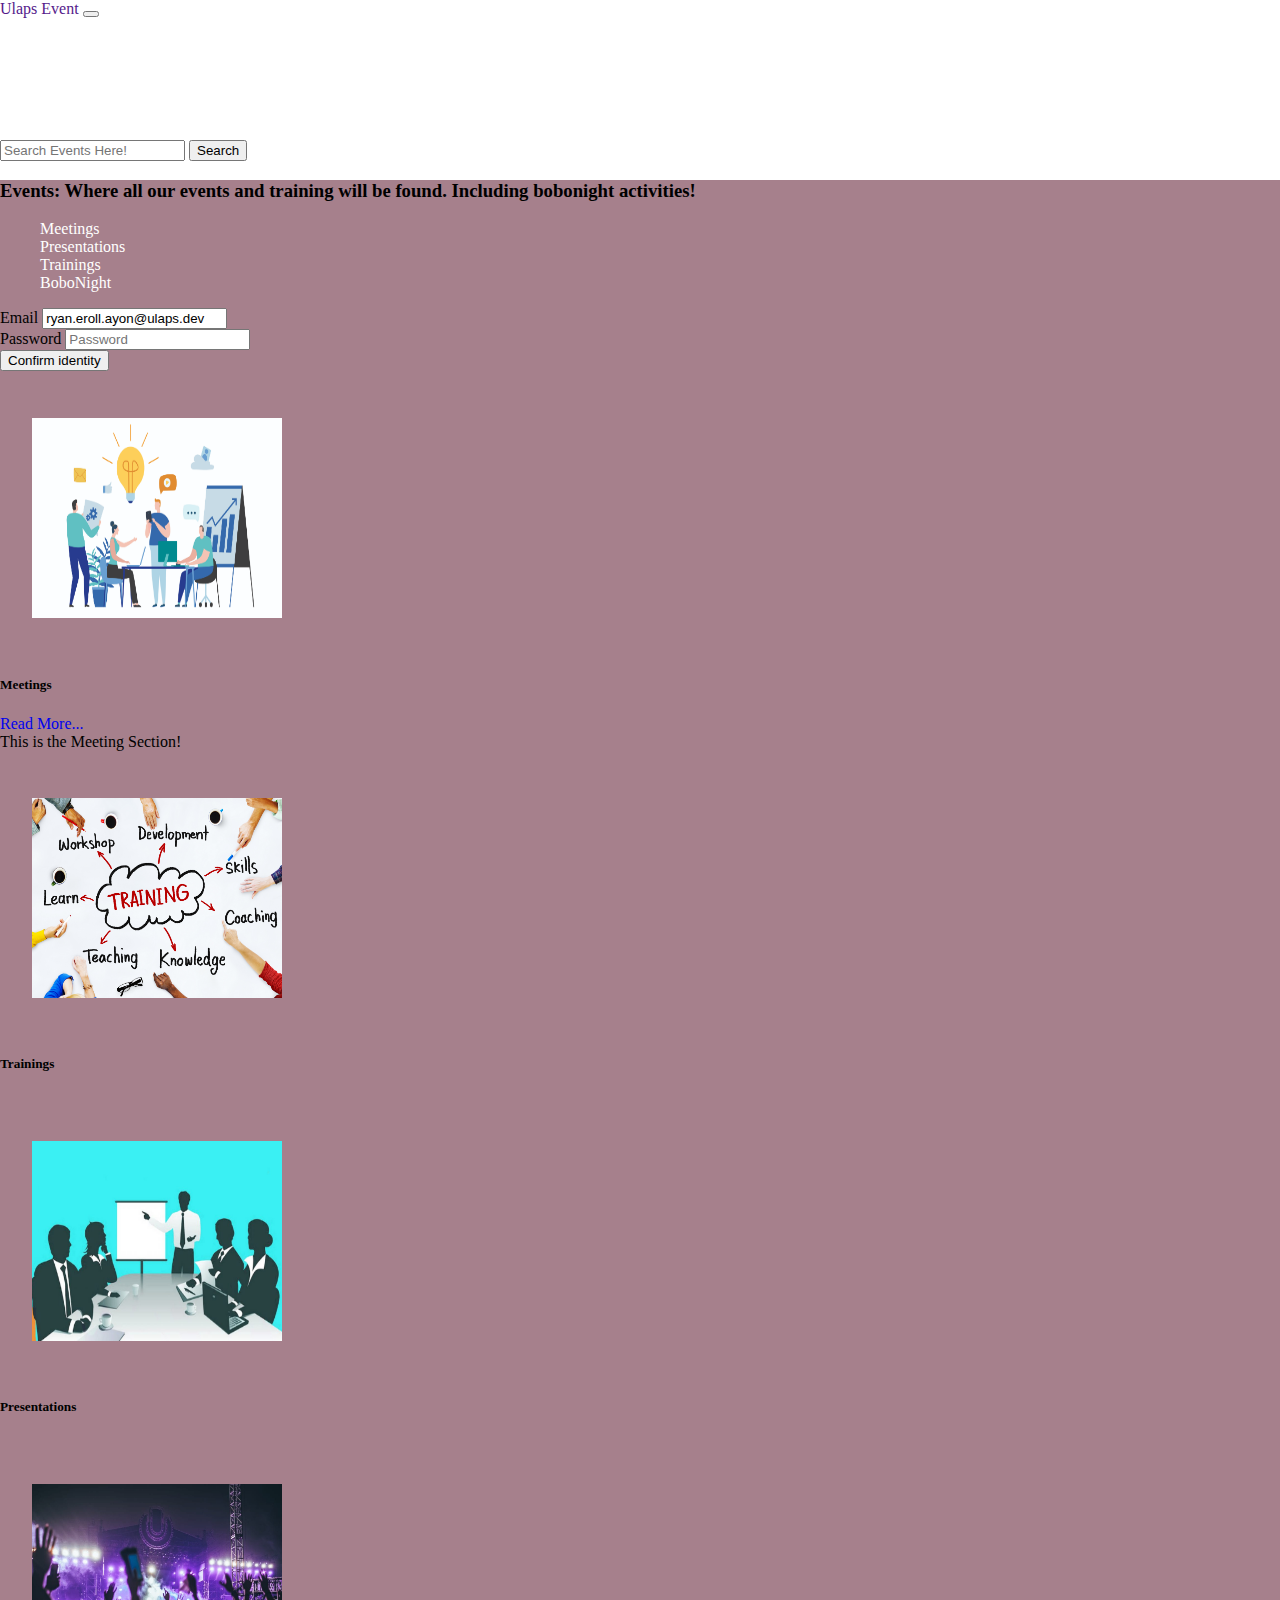
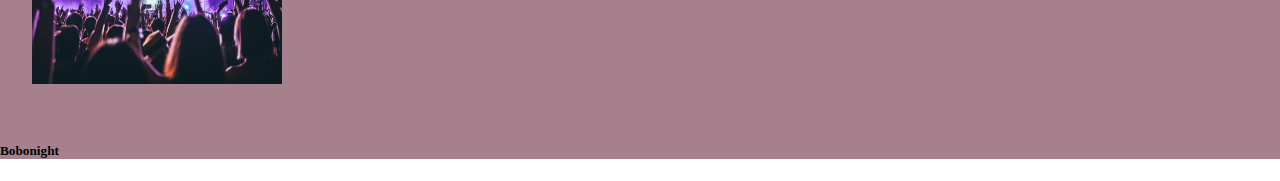
==== index.html @ 7a2b531b "First commit" ====
<!DOCTYPE html>
<html lang="en">
<head>
    <meta charset="UTF-8">
    <meta http-equiv="X-UA-Compatible" content="IE=edge">
    <link rel="stylesheet" href="styles.css">
    <meta name="viewport" content="width=device-width, initial-scale=1.0">
    <title>Document</title>

    <!-- Bootstrap -->
    <link href="https://cdn.jsdelivr.net/npm/bootstrap@5.0.0-beta1/dist/css/bootstrap.min.css" rel="stylesheet" integrity="sha384-giJF6kkoqNQ00vy+HMDP7azOuL0xtbfIcaT9wjKHr8RbDVddVHyTfAAsrekwKmP1" crossorigin="anonymous">

    <!-- FontAwesome -->
    <link rel="stylesheet" href="https://stackpath.bootstrapcdn.com/font-awesome/4.7.0/css/font-awesome.min.css" integrity="sha384-wvfXpqpZZVQGK6TAh5PVlGOfQNHSoD2xbE+QkPxCAFlNEevoEH3Sl0sibVcOQVnN" crossorigin="anonymous">
</head>

<body>
    <!-- navbar start-->
    <nav class="navbar navbar-expand-sm navbar-dark bg-primary">
        <a class="navbar-brand" href="">Ulaps Event</a>
        <button class="navbar-toggler" data-bs-toggle="collapse" data-bs-target="#navbarMenu" aria-controls="navbarMenu" aria-expanded="false" aria-label="Toggle navigation" >
            <span class="navbar-toggler-icon"></span>
        </button>
        <div class="collapse navbar-collapse" id="navbarMenu">
            <ul class="navbar-nav d-flex bd-highlight mr-auto">
                <li class="nav-item"><a class="nav-link" href="#">HOME</a></li>
                <li class="nav-item"><a class="nav-link"href="#">Events</a></li>
                <li class="nav-item"><a class="nav-link"href="#">Features</a></li>
                <li class="nav-item"><a class="nav-link"href="#">About</a></li>
                <li class="nav-item"><a class="nav-link"href="#">Contacts</a></li>
            </ul>
            <div class="">
                <form class="d-flex">
                    <input class="form-control me-2" type="search" placeholder="Search Events Here!" aria-label="Search">
                    <button class="btn btn-outline-success bg-dark" type="submit">Search</button>
                </form>
             </div>
        </div>
    </nav>
    <!-- navbar end -->

    <!-- Home Start -->

   <div class="container-fluid home-container">
       <div class="row home-row">
           <div class="col-3 home-col text-center">
                <h3>Events: Where all our events and training will be found. Including bobonight activities!</h3>
                 <ul class="list-unstyled">
                   <li><a href="#">Meetings</a></li>
                   <li><a href="">Presentations</a></li>
                   <li><a href="">Trainings</a></li>
                   <li><a href="">BoboNight</a></li>
               </ul>
               <form class="row g-3">
                        <div class="col-auto">
                            <label for="staticEmail2" class="visually-hidden">Email</label>
                            <input type="text" readonly class="form-control-plaintext" id="staticEmail2" value="ryan.eroll.ayon@ulaps.dev">
                        </div>
                        <div class="col-auto">
                            <label for="inputPassword2" class="visually-hidden">Password</label>
                            <input type="password" class="form-control" id="inputPassword2" placeholder="Password">
                        </div>
                        <div class="col-auto">
                            <button type="submit" class="btn btn-primary mb-3 bg-dark">Confirm identity</button>
                        </div>
                </form>
           </div>
           <div class="col-9 home-col">
               <div class="container">
                    <div class="row">

                        <div class="col-3 col-cards">
                            <div class="card">
                                    <img src="img/meetings.jpg" alt="meetings" class="card-img-top shadow bg-secondary rounded">
                                    <div class="card-body">
                                    <h5 class="card-title">Meetings</h5>
                                 </div>
                            </div>
                            <a href="#" class="btn btn-link text-dark nounderline" data-toggle="collapse" data-target="#readMore">Read More...</a>

                            <div class="collapse" id="readMore">
                                This is the Meeting Section!
                            </div>

                        </div>

                        <div class="col-3 col-cards">
                            <div class="card">
                                        <img src="img/training.jpg" alt="meetings" class="card-img-top shadow bg-secondary rounded">
                                        <div class="card-body">
                                        <h5 class="card-title">Trainings</h5>
                                    </div>
                                </div>
                        </div>

                    <div class="col-3 col-cards">
                            <div class="card">
                                        <img src="img/presentations.jpg" alt="meetings" class="card-img-top shadow bg-secondary rounded">
                                        <div class="card-body">
                                        <h5 class="card-title">Presentations</h5>
                                 </div>
                            </div>  
                    </div>

                        <div class="col-3 col-cards">
                            <div class="card">
                                        <img src="img/event1.jpg" alt="meetings" class="card-img-top shadow bg-secondary rounded">
                                        <div class="card-body">
                                        <h5 class="card-title">Bobonight</h5>
                                  </div>
                             </div>
                        </div>

                    </div>
               </div>
               
               
       </div>
   </div> 


    <!-- Home End -->

    <!-- Bootstrap JAVASCRIPT -->
    <script src="https://cdn.jsdelivr.net/npm/bootstrap@5.0.0-beta1/dist/js/bootstrap.bundle.min.js" integrity="sha384-ygbV9kiqUc6oa4msXn9868pTtWMgiQaeYH7/t7LECLbyPA2x65Kgf80OJFdroafW" crossorigin="anonymous"></script>
</body>

</html>
---- styles.css ----
* {
    text-decoration: none !important;
    list-style-type: none !important;
}


body {
    margin: 0;
    padding: 0;
}

/* Home Section */

.home-container .home-col img {
    height: 200px;
    width: 250px;
    padding: 2rem;

}

.home-container {
    background-color: #A6808C;
}

ul li a {
    color: #fff;
    text-align: left !important;
}

.col-cards {
    padding-top: 15px;
}

/* Home Section */
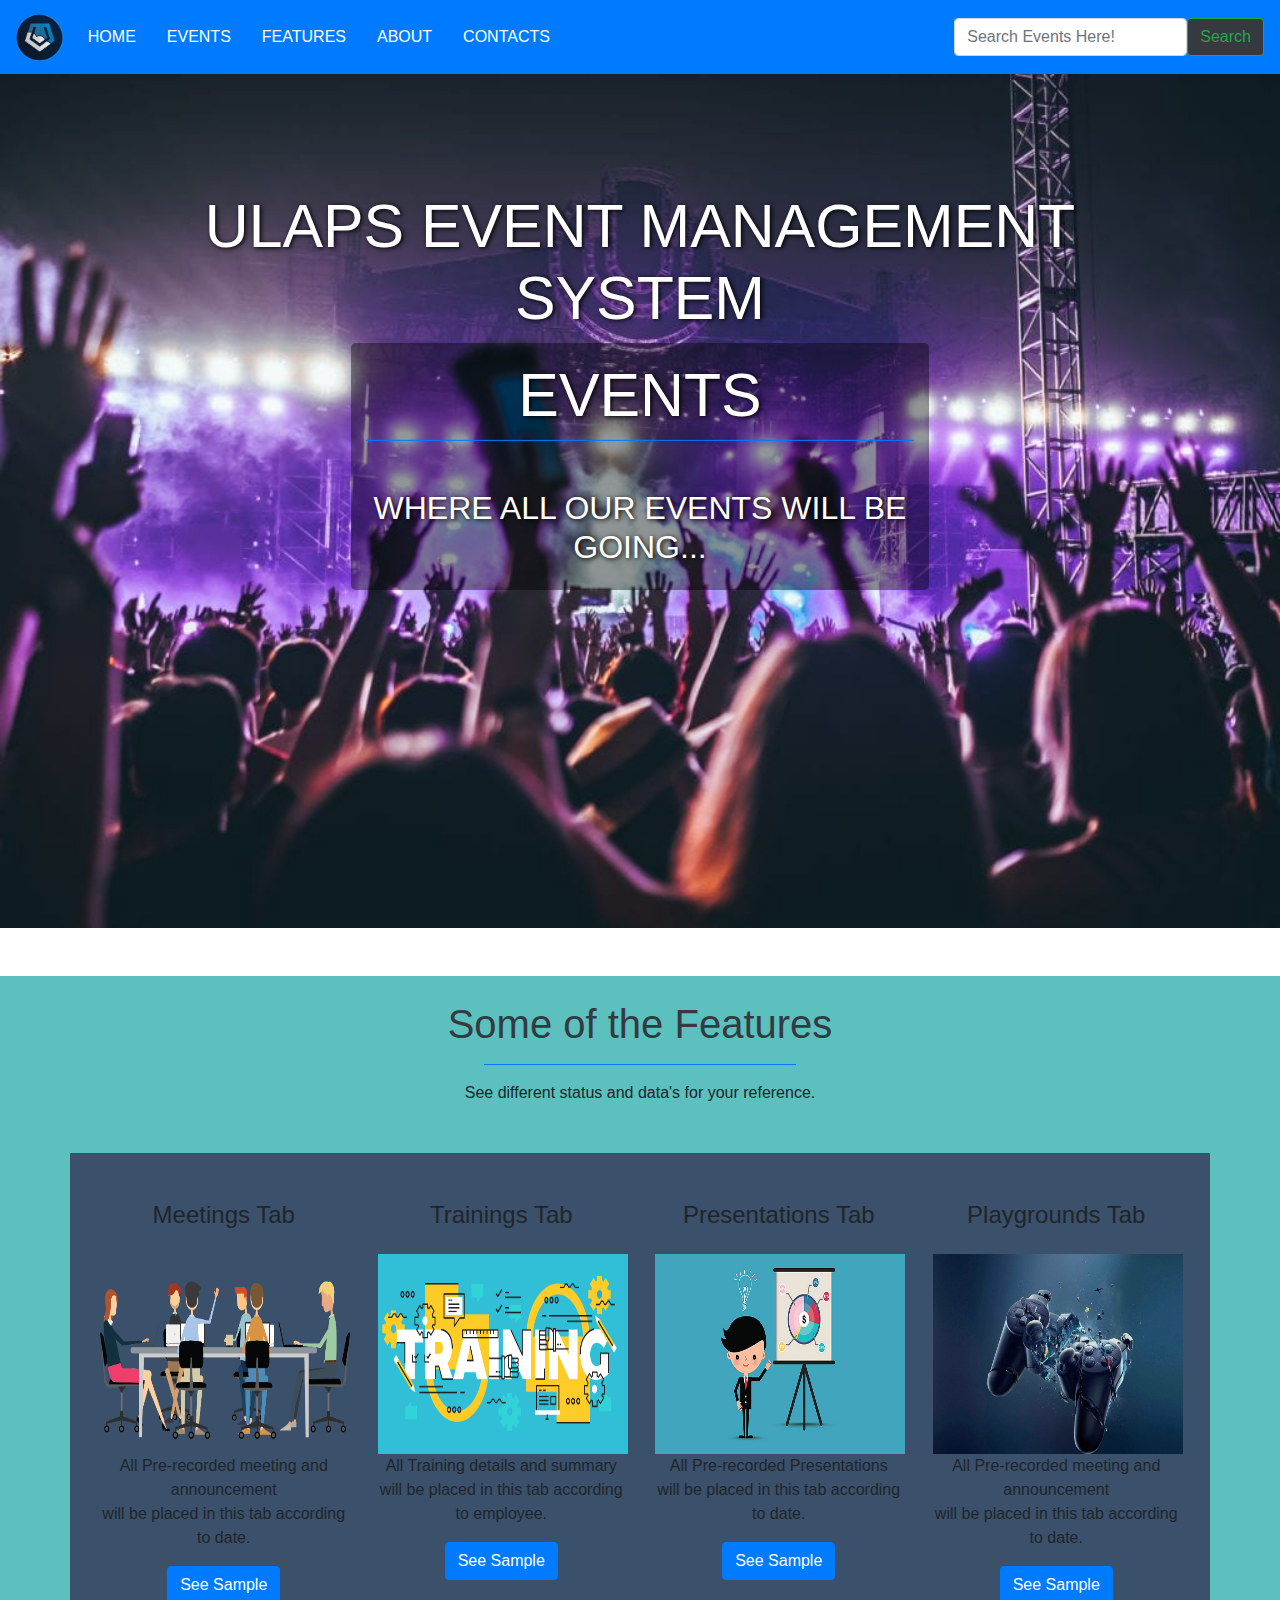
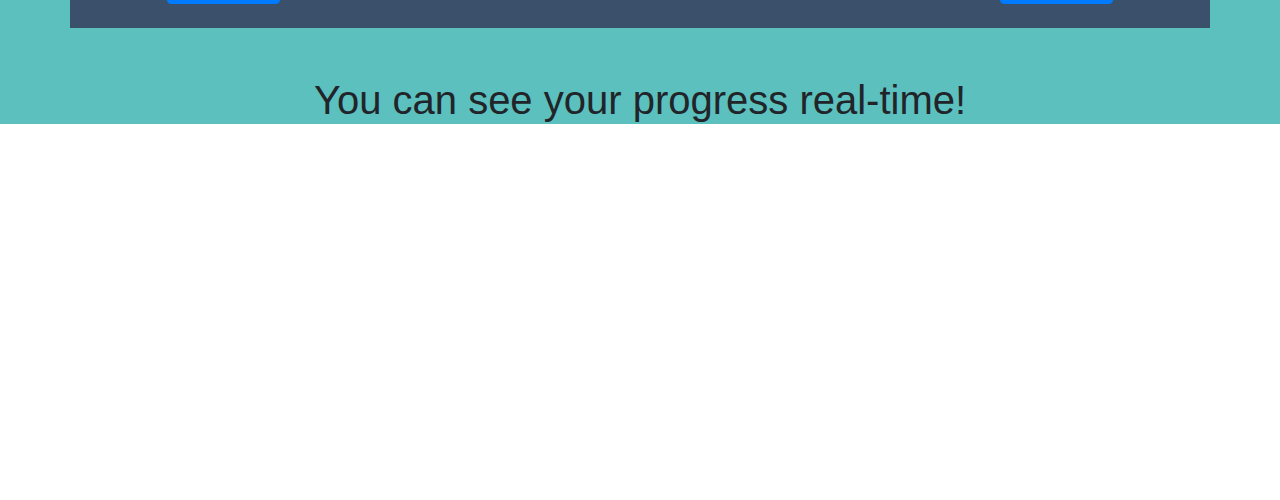
==== commit c94811a1: "second commit" ====
--- a/index.html
+++ b/index.html
@@ -7,27 +7,27 @@
     <meta name="viewport" content="width=device-width, initial-scale=1.0">
     <title>Document</title>
 
-    <!-- Bootstrap -->
-    <link href="https://cdn.jsdelivr.net/npm/bootstrap@5.0.0-beta1/dist/css/bootstrap.min.css" rel="stylesheet" integrity="sha384-giJF6kkoqNQ00vy+HMDP7azOuL0xtbfIcaT9wjKHr8RbDVddVHyTfAAsrekwKmP1" crossorigin="anonymous">
-
-    <!-- FontAwesome -->
-    <link rel="stylesheet" href="https://stackpath.bootstrapcdn.com/font-awesome/4.7.0/css/font-awesome.min.css" integrity="sha384-wvfXpqpZZVQGK6TAh5PVlGOfQNHSoD2xbE+QkPxCAFlNEevoEH3Sl0sibVcOQVnN" crossorigin="anonymous">
-</head>
+   <link rel="stylesheet" href="https://maxcdn.bootstrapcdn.com/bootstrap/4.5.2/css/bootstrap.min.css">
+  <script src="https://ajax.googleapis.com/ajax/libs/jquery/3.5.1/jquery.min.js"></script>
+  <script src="https://cdnjs.cloudflare.com/ajax/libs/popper.js/1.16.0/umd/popper.min.js"></script>
+  <script src="https://maxcdn.bootstrapcdn.com/bootstrap/4.5.2/js/bootstrap.min.js"></script>
+
+  <link rel="stylesheet" href="https://cdnjs.cloudflare.com/ajax/libs/font-awesome/5.15.2/css/all.min.css" integrity="sha512-HK5fgLBL+xu6dm/Ii3z4xhlSUyZgTT9tuc/hSrtw6uzJOvgRr2a9jyxxT1ely+B+xFAmJKVSTbpM/CuL7qxO8w==" crossorigin="anonymous" />
 
 <body>
     <!-- navbar start-->
     <nav class="navbar navbar-expand-sm navbar-dark bg-primary">
-        <a class="navbar-brand" href="">Ulaps Event</a>
+        <a class="navbar-brand" href="index.html"><img src="img/ulapslogo.png" alt="Logo" title="Welcome Pogi"></a>
         <button class="navbar-toggler" data-bs-toggle="collapse" data-bs-target="#navbarMenu" aria-controls="navbarMenu" aria-expanded="false" aria-label="Toggle navigation" >
             <span class="navbar-toggler-icon"></span>
         </button>
         <div class="collapse navbar-collapse" id="navbarMenu">
             <ul class="navbar-nav d-flex bd-highlight mr-auto">
-                <li class="nav-item"><a class="nav-link" href="#">HOME</a></li>
-                <li class="nav-item"><a class="nav-link"href="#">Events</a></li>
-                <li class="nav-item"><a class="nav-link"href="#">Features</a></li>
-                <li class="nav-item"><a class="nav-link"href="#">About</a></li>
-                <li class="nav-item"><a class="nav-link"href="#">Contacts</a></li>
+                <li class="nav-item"><a class="nav-link"href="index.html">home</a></li>
+                <li class="nav-item"><a class="nav-link"href="events.html">events</a></li>
+                <li class="nav-item"><a class="nav-link"href="features.html">Features</a></li>
+                <li class="nav-item"><a class="nav-link"href="about.html">About</a></li>
+                <li class="nav-item"><a class="nav-link"href="contacts.html">Contacts</a></li>
             </ul>
             <div class="">
                 <form class="d-flex">
@@ -41,86 +41,222 @@
 
     <!-- Home Start -->
 
-   <div class="container-fluid home-container">
-       <div class="row home-row">
-           <div class="col-3 home-col text-center">
-                <h3>Events: Where all our events and training will be found. Including bobonight activities!</h3>
-                 <ul class="list-unstyled">
-                   <li><a href="#">Meetings</a></li>
-                   <li><a href="">Presentations</a></li>
-                   <li><a href="">Trainings</a></li>
-                   <li><a href="">BoboNight</a></li>
-               </ul>
-               <form class="row g-3">
-                        <div class="col-auto">
-                            <label for="staticEmail2" class="visually-hidden">Email</label>
-                            <input type="text" readonly class="form-control-plaintext" id="staticEmail2" value="ryan.eroll.ayon@ulaps.dev">
-                        </div>
-                        <div class="col-auto">
-                            <label for="inputPassword2" class="visually-hidden">Password</label>
-                            <input type="password" class="form-control" id="inputPassword2" placeholder="Password">
-                        </div>
-                        <div class="col-auto">
-                            <button type="submit" class="btn btn-primary mb-3 bg-dark">Confirm identity</button>
-                        </div>
-                </form>
-           </div>
-           <div class="col-9 home-col">
-               <div class="container">
-                    <div class="row">
-
-                        <div class="col-3 col-cards">
-                            <div class="card">
-                                    <img src="img/meetings.jpg" alt="meetings" class="card-img-top shadow bg-secondary rounded">
-                                    <div class="card-body">
-                                    <h5 class="card-title">Meetings</h5>
-                                 </div>
-                            </div>
-                            <a href="#" class="btn btn-link text-dark nounderline" data-toggle="collapse" data-target="#readMore">Read More...</a>
-
-                            <div class="collapse" id="readMore">
-                                This is the Meeting Section!
-                            </div>
-
-                        </div>
-
-                        <div class="col-3 col-cards">
-                            <div class="card">
-                                        <img src="img/training.jpg" alt="meetings" class="card-img-top shadow bg-secondary rounded">
-                                        <div class="card-body">
-                                        <h5 class="card-title">Trainings</h5>
-                                    </div>
-                                </div>
-                        </div>
-
-                    <div class="col-3 col-cards">
-                            <div class="card">
-                                        <img src="img/presentations.jpg" alt="meetings" class="card-img-top shadow bg-secondary rounded">
-                                        <div class="card-body">
-                                        <h5 class="card-title">Presentations</h5>
-                                 </div>
-                            </div>  
-                    </div>
-
-                        <div class="col-3 col-cards">
-                            <div class="card">
-                                        <img src="img/event1.jpg" alt="meetings" class="card-img-top shadow bg-secondary rounded">
-                                        <div class="card-body">
-                                        <h5 class="card-title">Bobonight</h5>
-                                  </div>
-                             </div>
-                        </div>
-
-                    </div>
-               </div>
-               
-               
-       </div>
-   </div> 
-
-
-    <!-- Home End -->
-
+        <div id="carousel" class="carousel slide" data-ride="carousel" data-interval="5000"> 
+            <div class="carousel-inner">
+
+                 <div class="carousel-item active"> 
+                    <img class="d-block w-100" src="img/event1.jpg" alt="event"> 
+                    <div class="carousel-caption">
+                        <h1>Ulaps Event Management System</h1>
+                        <div class="container">
+                            <div class="row justify-content-center">
+                                <div class="col-8 bg-custom">
+                                   <h1>Events</h1>
+                                    <div class="border-top border-primary w-100"></div>
+                                    <br> <br>
+                                        <h3>Where all our events will be going...</h3>
+                                </div>
+                            </div>
+                        </div>
+                    </div>
+                </div>
+
+                 <div class="carousel-item"> 
+                    <img class="d-block w-100" src="img/meetings.jpg" alt="event"> 
+                <div class="carousel-caption">
+                        <div class="container">
+                            <div class="row justify-content-center">
+                                <div class="col-8 bg-custom">
+                                   <h1>Meetings</h1>
+                                    <div class="border-top border-primary w-100"></div>
+                                    <br> <br>
+                                        <h3>Where all our events will be going...</h3>
+                                         <button type="button" class="btn btn-primary">Proceed</button>
+                                </div>
+                            </div>
+                        </div>
+                    </div>
+                </div>
+
+                 <div class="carousel-item"> 
+                    <img class="d-block w-100" src="img/presentations.jpg" alt="event">
+                     <div class="carousel-caption">
+                        <div class="container">
+                            <div class="row justify-content-center">
+                                <div class="col-8 bg-custom">
+                                   <h1>Presentations</h1>
+                                    <div class="border-top border-primary w-100"></div>
+                                    <br> <br>
+                                        <h3>Where all our events will be going...</h3>
+                                         <button type="button" class="btn btn-primary">Proceed</button>
+                                </div>
+                            </div>
+                        </div>
+                    </div>
+                </div>
+                    
+                
+
+                 <div class="carousel-item"> 
+                    <img class="d-block w-100" src="img/training.jpg" alt="event">
+                     <div class="carousel-caption">
+                        <div class="container">
+                            <div class="row justify-content-center">
+                                <div class="col-8 bg-custom">
+                                   <h1>Trainings</h1>
+                                    <div class="border-top border-primary w-100"></div>
+                                    <br> <br>
+                                        <h3>Where all our events will be going...</h3>
+                                         <button type="button" class="btn btn-primary">Proceed</button>
+                                </div>
+                            </div>
+                        </div>
+                    </div>
+                </div>
+
+                 <div class="carousel-item"> 
+                    <img class="d-block w-100" src="img/astrobot.jpg" alt="event"> 
+                <div class="carousel-caption">
+                        <div class="container">
+                            <div class="row justify-content-center">
+                                <div class="col-8 bg-custom">
+                                   <h1>Playgrounds</h1>
+                                    <div class="border-top border-primary w-100"></div>
+                                    <br> <br>
+                                        <h3>Activities Regarding playgrounds Time will be placed here (Images and Records)</h3>
+                                         <button type="button" class="btn btn-primary">Proceed</button>
+                                </div>
+                            </div>
+                        </div>
+                    </div>
+                </div>
+
+            </div>
+        </div>
+
+        <!-- END CAROUSEL -->
+
+        <!-- NEXT AND PREV HOME -->
+
+        <a href="#carousel" class="carousel-control-prev" role="button" data-slide="prev">
+            <span class="fas fa-angle-left fa-2x"></span>
+        </a>
+
+         <a href="#carousel" class="carousel-control-next" role="button" data-slide="next">
+            <span class="fas fa-angle-right fa-2x"></span>
+        </a>
+
+        <!-- END -->
+
+         <!-- Home End -->
+
+        <!-- Features Section -->
+        <div class="overallFeatures">
+            <div class="col-12 text-center mt-5">
+                <h1 class="text-dark pt-4">Some of the Features</h1>
+                <div class="border-top border-primary w-25 mx-auto my-3"></div>
+                <p>See different status and data's for your reference.</p>
+            </div>
+
+          <div class="container featuresContainer">
+                <div class="row my-5">
+
+                    <div class="col-md-3 featMod my-4 text-center">
+                        <h4 class="my-4">Meetings Tab</h4>
+                            <img src="img/meetingcol1.png" alt="meet" class="wd-100">
+                            <p>All Pre-recorded meeting and announcement <br>will be placed in this tab according to date.</p>
+                        <button type="button" class="btn btn-primary" data-toggle="modal" data-target="#myModal">See Sample</button>
+                        <div id="myModal" class="modal fade" tabindex="-1" role="dialog">
+                            <div class="modal-dialog">
+                                <div class="modal-content">
+                                    <div class="modal-body">
+                                        <img src="img/carousel/2.png" class="img-responsive w-100">
+                                    </div>
+                                </div>
+                            </div>
+                        </div>
+                    </div>
+
+                    <div class="col-md-3 featMod my-4 text-center">
+                        <h4 class="my-4">Trainings Tab</h4>
+                        <img src="img/trainingcol2.png" alt="meet" class="wd-100">
+                        <p>All Training details and summary <br>will be placed in this tab according to employee.</p>
+                        <button type="button" class="btn btn-primary" data-toggle="modal" data-target="#myModal">See Sample</button>
+                        <div id="myModal" class="modal fade" tabindex="-1" role="dialog">
+                            <div class="modal-dialog">
+                                <div class="modal-content">
+                                    <div class="modal-body">
+                                        <img src="img/carousel/2.png" class="img-responsive w-100">
+                                    </div>
+                                </div>
+                            </div>
+                        </div>
+                    </div>
+
+                    <div class="col-md-3 featMod my-4 text-center">
+                        <h4 class="my-4">Presentations Tab</h4>
+                        <img src="img/presentationcol3.jpg" alt="meet" class="wd-100">
+                        <p>All Pre-recorded Presentations <br>will be placed in this tab according to date.</p>
+                        <button type="button" class="btn btn-primary" data-toggle="modal" data-target="#myModal">See Sample</button>
+                        <div id="myModal" class="modal fade" tabindex="-1" role="dialog">
+                            <div class="modal-dialog">
+                                <div class="modal-content">
+                                    <div class="modal-body">
+                                        <img src="img/carousel/2.png" class="img-responsive w-100">
+                                    </div>
+                                </div>
+                            </div>
+                        </div>
+                    </div>
+
+                     <div class="col-md-3 featMod my-4 text-center">
+                        <h4 class="my-4">Playgrounds Tab</h4>
+                            <img src="img/ps4.jpg" alt="meet" class="wd-100">
+                            <p>All Pre-recorded meeting and announcement <br>will be placed in this tab according to date.</p>
+                        <button type="button" class="btn btn-primary" data-toggle="modal" data-target="#myModal">See Sample</button>
+                        <div id="myModal" class="modal fade" tabindex="-1" role="dialog">
+                            <div class="modal-dialog">
+                                <div class="modal-content">
+                                    <div class="modal-body">
+                                        <img src="img/carousel/2.png" class="img-responsive w-100">
+                                    </div>
+                                </div>
+                            </div>
+                        </div>
+                    </div>
+                
+                
+                </div>
+        
+            </div>
+            <div class="col-md-12">
+                <div class="text-center">
+                    <h1>You can see your progress real-time!</h1>
+                </div>
+            </div>
+                
+        </div>
+        <!-- Features Section -->
+
+        <!-- Fixed Background -->
+
+        <div class="fixed-background">
+
+
+            
+
+
+            <div class="fixed-wrap">
+                <div class="fixed"></div>
+            </div>
+        </div>
+
+        <!-- Fixed Background -->
+
+   
+
+
+    <div class="container my-5"></div>
     <!-- Bootstrap JAVASCRIPT -->
     <script src="https://cdn.jsdelivr.net/npm/bootstrap@5.0.0-beta1/dist/js/bootstrap.bundle.min.js" integrity="sha384-ygbV9kiqUc6oa4msXn9868pTtWMgiQaeYH7/t7LECLbyPA2x65Kgf80OJFdroafW" crossorigin="anonymous"></script>
 </body>
--- a/styles.css
+++ b/styles.css
@@ -18,6 +18,10 @@
 
 }
 
+.navbar-brand img {
+    height: 3rem;
+}
+
 .home-container {
     background-color: #A6808C;
 }
@@ -31,4 +35,150 @@
     padding-top: 15px;
 }
 
-/* Home Section */+.nav-link {
+    text-transform: uppercase;
+    color: #fff !important;
+}
+
+/* Links hover */
+
+.nav-link:hover {
+    -webkit-transform: scale(1.3) !important;
+    -ms-transform: scale(1.3) !important;
+    transform: scale(1.3) !important;
+    color: black !important;
+}
+
+.nav-item {
+    padding-right: 15px;
+}
+
+
+/* Links Hover */
+
+/* Home Section */
+
+/* Carousel Caption */
+
+.carousel-caption {
+    position: absolute;
+    top: 40%;
+    transform: translateY(-50%);
+    text-transform: uppercase;
+}
+
+.bg-custom {
+    background-color: rgba(0, 0, 0, 0.4);
+    padding: 1rem;
+    border-radius: 5px;
+}
+
+.carousel-caption h1 {
+    font-size: 3.8rem;
+    text-shadow: .1rem .1rem .3rem rgba(0, 0, 0, 1);
+}
+
+.carousel-caption h3 {
+    font-size: 2rem;
+    text-shadow: .1rem .1rem .3rem rgba(0, 0, 0, 1);
+}
+
+
+
+
+/* Carousel Caption */
+
+/* Features  */
+
+.featMod img {
+    height: 200px;
+    width: 250px;
+}
+
+.featuresContainer {
+    background-color: #3A506B;
+}
+
+.overallFeatures {
+    background-color: #5BC0BE;
+}
+
+/* Fixed Background Area */
+
+.fixed {
+    background-image: url('img/fixedbackgrounds.jpg');
+    position: fixed;
+}
+
+.fixed-background {
+    padding: 10rem 0;
+}
+
+
+
+
+
+
+
+
+
+
+
+
+
+
+
+
+
+
+
+
+
+
+
+
+
+
+
+
+
+
+
+/* Fixed B Codes */
+
+.row,
+.container-fluid {
+    margin-left: 0px !important;
+    margin-right: 0px !important;
+}
+
+/*-- Fixed Background Image --*/
+.fixed-background {
+    position: relative;
+    width: 100%;
+    z-index: 1000 !important;
+}
+
+.fixed-wrap {
+    clip: rect(0, auto, auto, 0);
+    position: absolute;
+    top: 0;
+    left: 0;
+    width: 100%;
+    height: 100%;
+    z-index: -999 !important;
+}
+
+.fixed {
+    z-index: -999 !important;
+    display: block;
+    top: 0;
+    left: 0;
+    width: 100%;
+    height: 100%;
+    background-size: cover;
+    background-position: center center;
+    -webkit-transform: translateZ(0);
+    transform: translateZ(0);
+    will-change: transform;
+}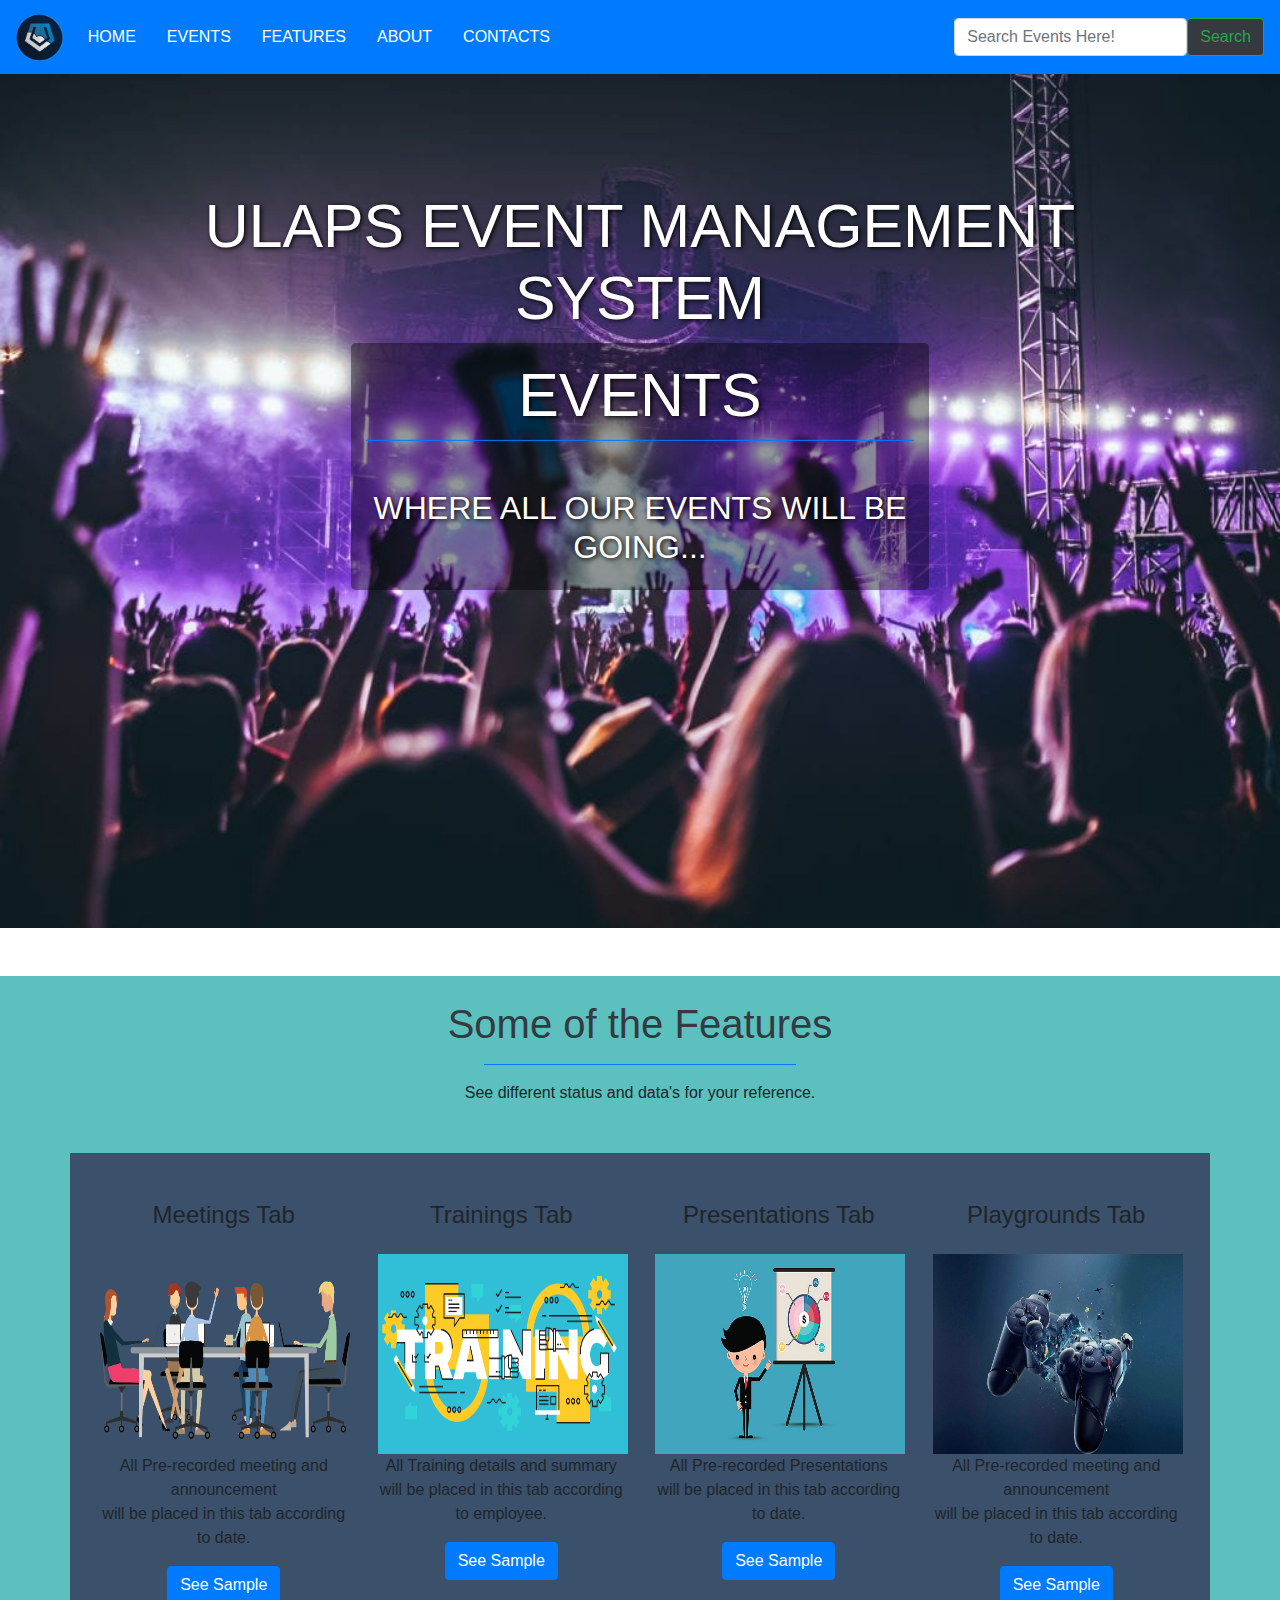
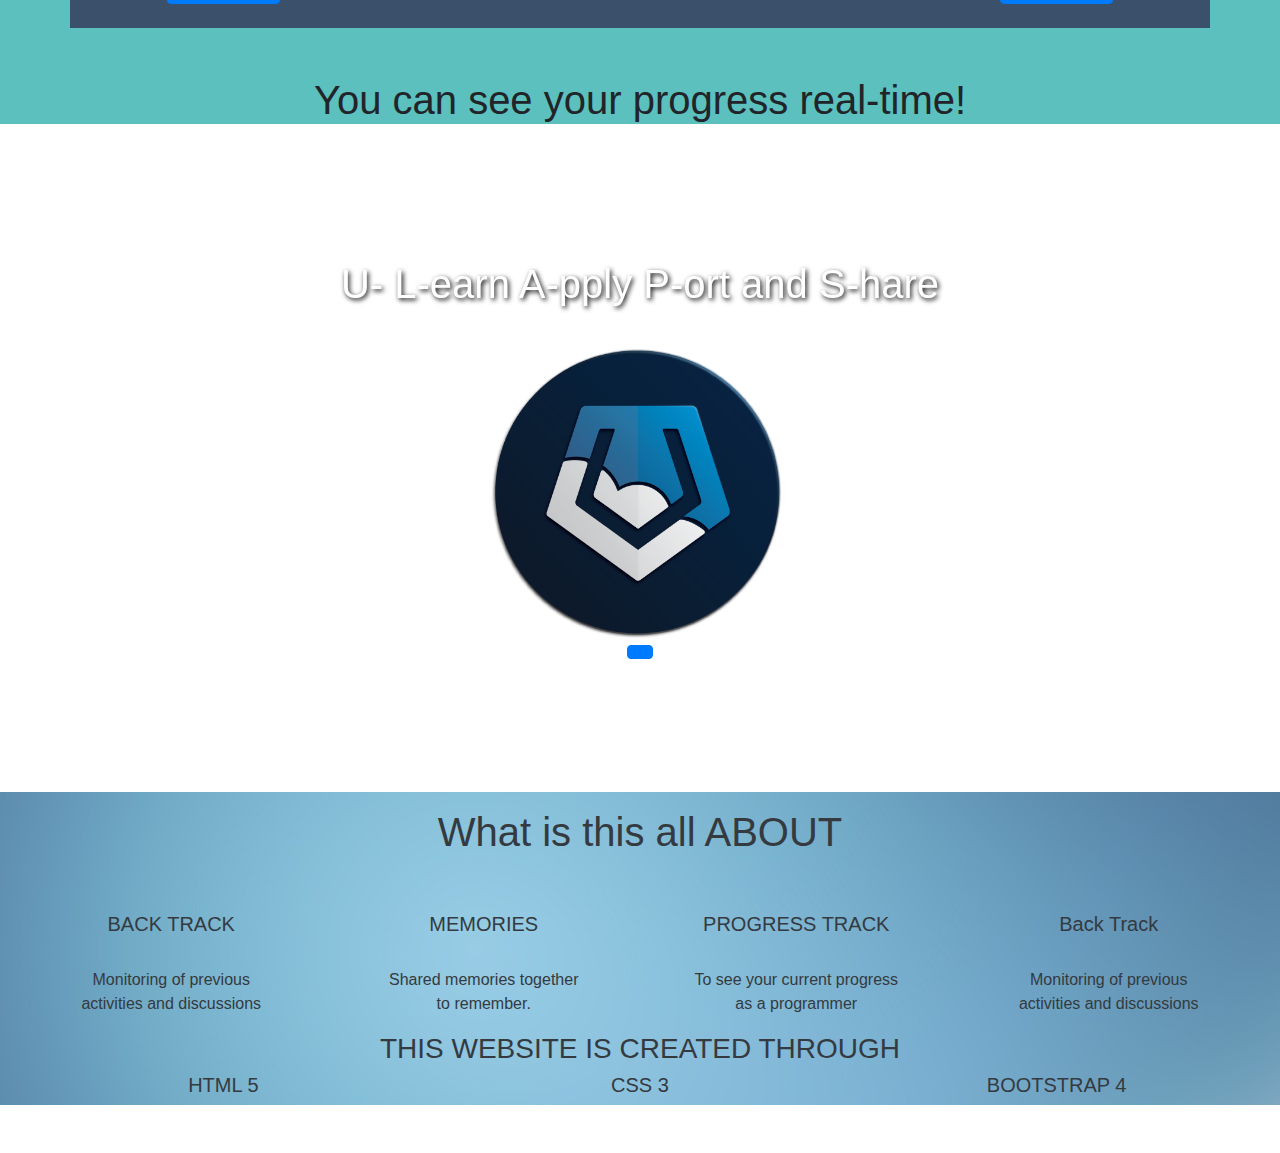
==== commit 78c8cda1: "third coomit" ====
--- a/index.html
+++ b/index.html
@@ -41,7 +41,7 @@
 
     <!-- Home Start -->
 
-        <div id="carousel" class="carousel slide" data-ride="carousel" data-interval="5000"> 
+        <div id="carousel" class="carousel slide" data-ride="carousel" data-interval="2000"> 
             <div class="carousel-inner">
 
                  <div class="carousel-item active"> 
@@ -243,7 +243,24 @@
         <div class="fixed-background">
 
 
-            
+            <div class="row text-light py-5">
+                <div class="col-12 fixedBackText text-center">
+                    <h1 class="fas fa-cloud">U- L-earn A-pply P-ort and S-hare</h1> <br>
+                    <img src="img/ulapslogo.png" alt="ulaps" title="choose greatness"> <br>
+                    
+                    <button type="button" class="btn btn-primary" data-toggle="modal" data-target="#myModal"><i class="fas fa-mouse"></i></button>
+                     <div id="myModal" class="modal fade" tabindex="-1" role="dialog">
+                            <div class="modal-dialog">
+                                <div class="modal-content">
+                                    <div class="modal-body">
+                                        <img src="..img/playgrounds.jpg" class="img-responsive w-100">
+                                    </div>
+                                </div>
+                            </div>
+                        </div>
+
+                </div>
+            </div>
 
 
             <div class="fixed-wrap">
@@ -252,6 +269,68 @@
         </div>
 
         <!-- Fixed Background -->
+
+        <!-- Contacts Section -->
+        <div class="container-fluid sectionContainer">
+            <div class="row text-dark py5">
+                <div class="col-12 contactsTitle text-center">
+                    <h1>What is this all ABOUT</h1>
+                </div>
+
+
+                <div class="col-3 text-center">
+                    <i class="fas fa-history fa-5x"></i>
+                    <h5>BACK TRACK</h5> <br>
+                    <p>Monitoring of previous <br> activities and discussions</p>
+                </div>
+
+                <div class="col-3 text-center">
+                     <i class="fas fa-sd-card fa-5x"></i>
+                    <h5>MEMORIES</h5> <br>
+                    <p>Shared memories together <br> to remember.</p>
+                </div>
+
+                <div class="col-3 text-center">
+                     <i class="fas fa-chart-line fa-5x"></i>
+                    <h5>PROGRESS TRACK</h5> <br>
+                    <p>To see your current progress <br> as a programmer</p>
+                </div>
+
+                <div class="col-3 text-center">
+                     <i class="fas fa-history fa-5x"></i>
+                    <h5>Back Track</h5> <br>
+                    <p>Monitoring of previous <br> activities and discussions</p>
+                </div>
+
+                <div class="col-12 text-center">
+                    <h3>THIS WEBSITE IS CREATED THROUGH</h3>
+                </div>
+
+                <div class="col-4 text-center">
+                    <i class="fab fa-html5 fa-5x"></i>
+                    <h5>HTML 5</h5>
+                </div>
+
+                <div class="col-4 text-center">
+                    <i class="fab fa-css3-alt fa-5x"></i>
+                    <h5>CSS 3</h5>
+                </div>
+
+
+                <div class="col-4 text-center">
+                    <i class="fab fa-bootstrap fa-5x"></i>
+                    <h5>BOOTSTRAP 4</h5>
+                </div>
+                
+
+            </div>
+        </div>
+
+
+
+
+
+        <!-- Contacts Section -->
 
    
 
--- a/styles.css
+++ b/styles.css
@@ -106,13 +106,41 @@
 /* Fixed Background Area */
 
 .fixed {
-    background-image: url('img/fixedbackgrounds.jpg');
+    background-image: url('img/cloudback.jpg');
     position: fixed;
 }
 
 .fixed-background {
-    padding: 10rem 0;
-}
+    padding: 5rem 0;
+}
+
+.fixedBackText h1 {
+    color: #fff;
+    text-shadow: .1rem .1rem .3rem rgba(0, 0, 0, 1);
+}
+
+.fixedBackText img {
+    height: 300px;
+    width: 300px;
+}
+
+/* About Page */
+
+
+.sectionContainer {
+    background-image: url('img/min4.jpg');
+
+
+}
+
+.contactsTitle {
+    padding-top: 1rem;
+    padding-bottom: 3rem;
+}
+
+
+
+/* About Page */
 
 
 
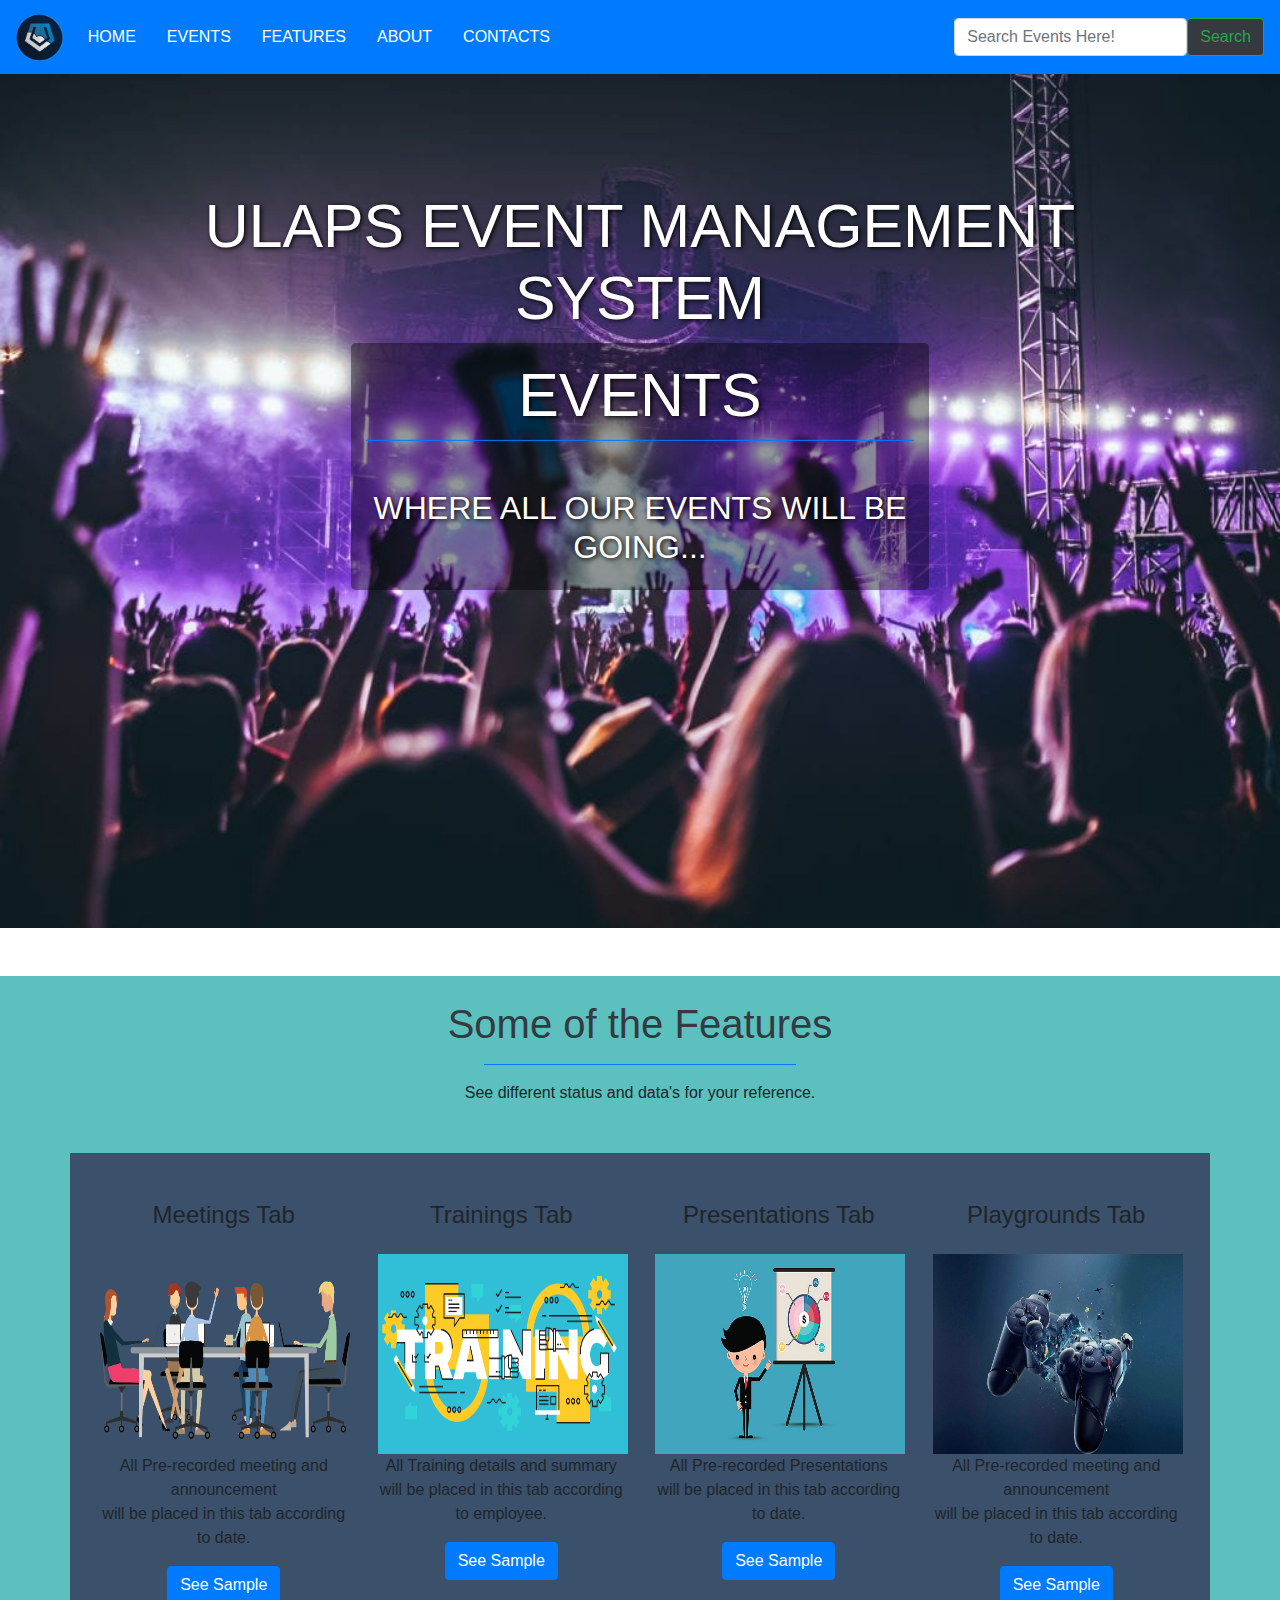
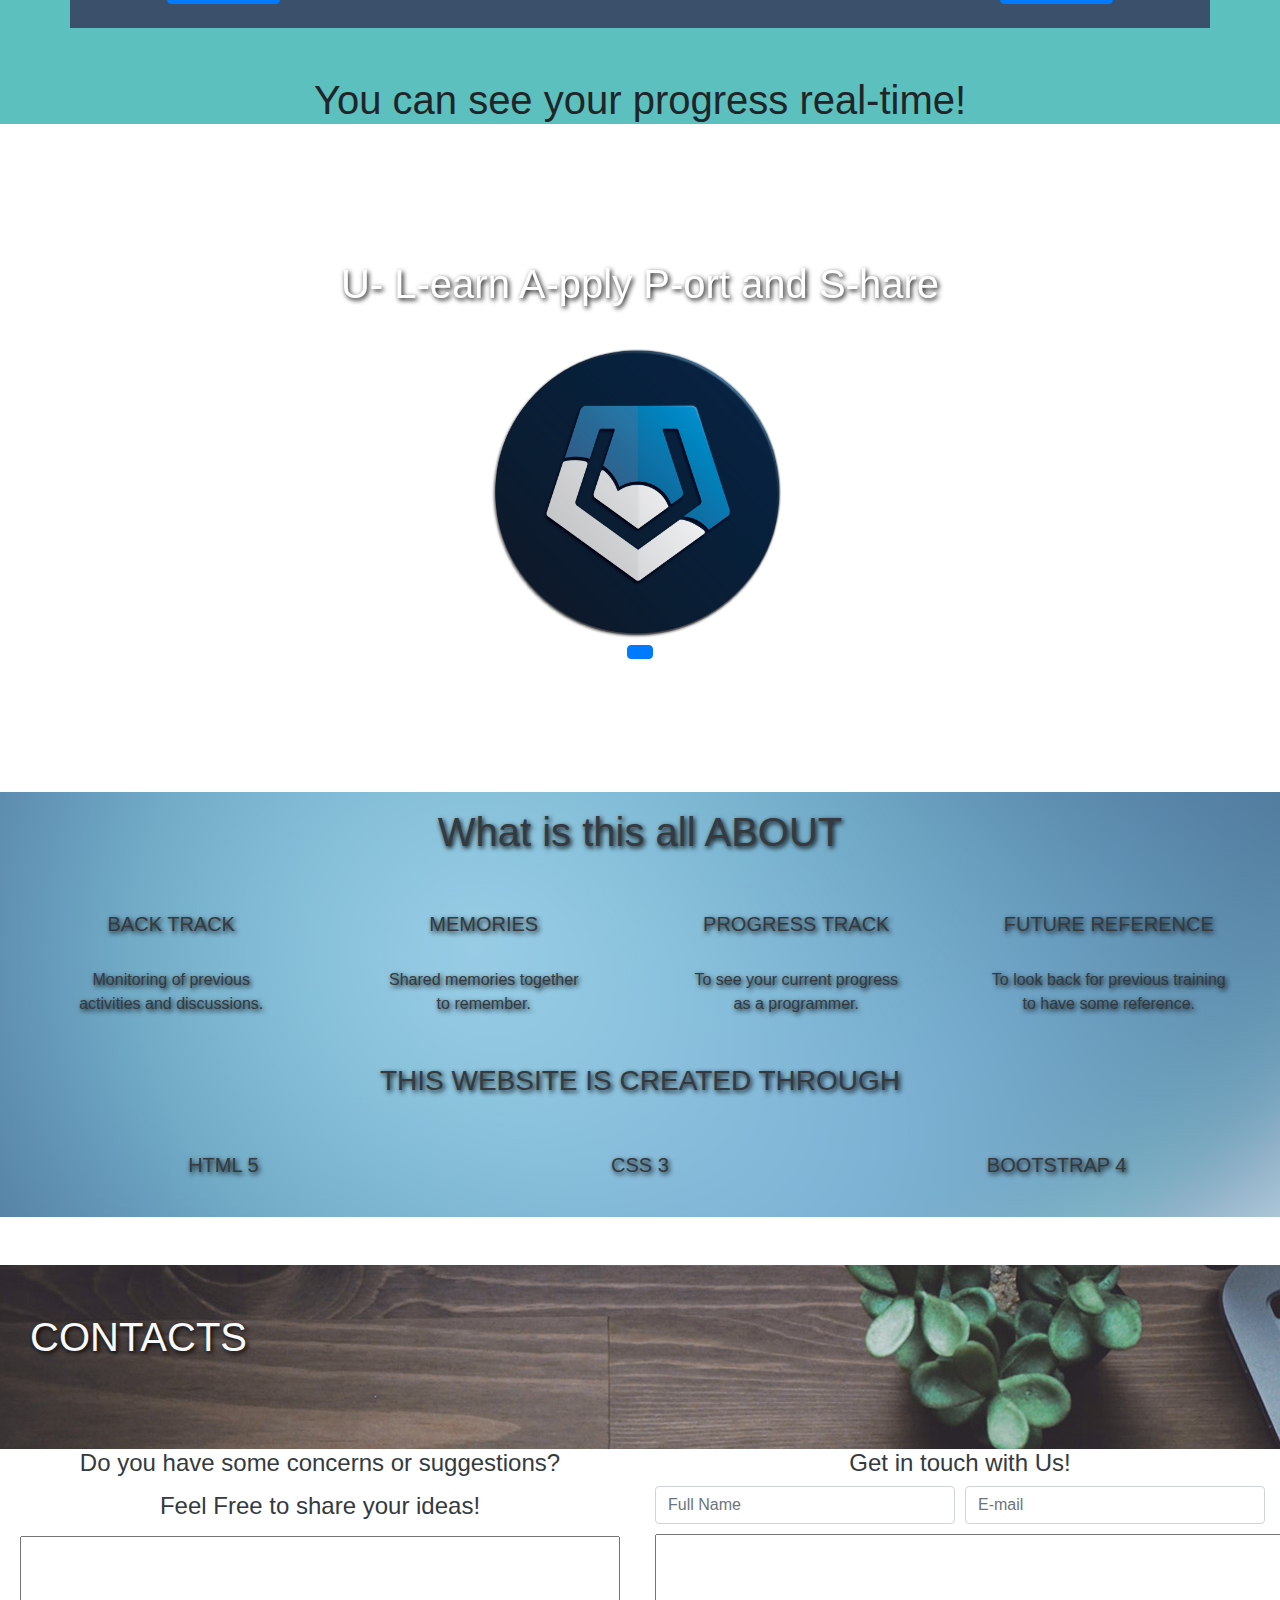
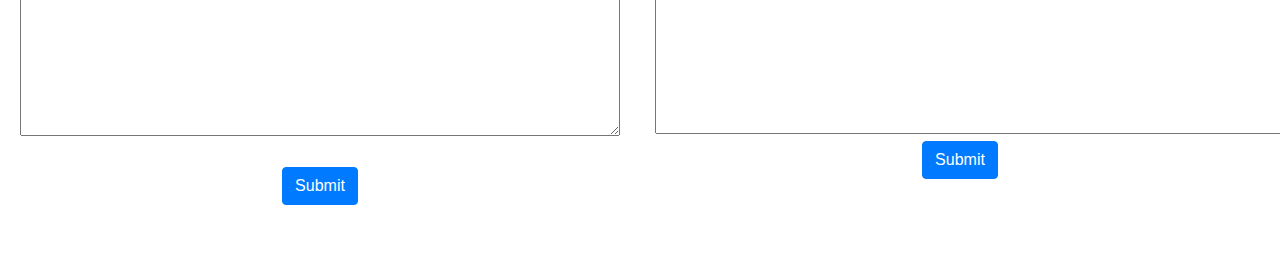
==== commit b0700b41: "Fourth Commit" ====
--- a/index.html
+++ b/index.html
@@ -270,8 +270,8 @@
 
         <!-- Fixed Background -->
 
-        <!-- Contacts Section -->
-        <div class="container-fluid sectionContainer">
+        <!-- About Section Section -->
+        <div class="container-fluid sectionContainer text-light">
             <div class="row text-dark py5">
                 <div class="col-12 contactsTitle text-center">
                     <h1>What is this all ABOUT</h1>
@@ -281,7 +281,7 @@
                 <div class="col-3 text-center">
                     <i class="fas fa-history fa-5x"></i>
                     <h5>BACK TRACK</h5> <br>
-                    <p>Monitoring of previous <br> activities and discussions</p>
+                    <p>Monitoring of previous <br> activities and discussions.</p>
                 </div>
 
                 <div class="col-3 text-center">
@@ -293,31 +293,31 @@
                 <div class="col-3 text-center">
                      <i class="fas fa-chart-line fa-5x"></i>
                     <h5>PROGRESS TRACK</h5> <br>
-                    <p>To see your current progress <br> as a programmer</p>
+                    <p>To see your current progress <br> as a programmer.</p>
                 </div>
 
                 <div class="col-3 text-center">
-                     <i class="fas fa-history fa-5x"></i>
-                    <h5>Back Track</h5> <br>
-                    <p>Monitoring of previous <br> activities and discussions</p>
-                </div>
-
-                <div class="col-12 text-center">
+                     <i class="fas fa-play-circle fa-5x"></i>
+                    <h5>FUTURE REFERENCE</h5> <br>
+                    <p>To look back for previous training <br> to have some reference.</p>
+                </div>
+
+                <div class="col-12 langUse text-center">
                     <h3>THIS WEBSITE IS CREATED THROUGH</h3>
                 </div>
 
-                <div class="col-4 text-center">
+                <div class="col-4 langUage text-center">
                     <i class="fab fa-html5 fa-5x"></i>
                     <h5>HTML 5</h5>
                 </div>
 
-                <div class="col-4 text-center">
+                <div class="col-4 langUage text-center">
                     <i class="fab fa-css3-alt fa-5x"></i>
                     <h5>CSS 3</h5>
                 </div>
 
 
-                <div class="col-4 text-center">
+                <div class="col-4 langUage text-center">
                     <i class="fab fa-bootstrap fa-5x"></i>
                     <h5>BOOTSTRAP 4</h5>
                 </div>
@@ -325,12 +325,55 @@
 
             </div>
         </div>
-
-
-
-
+        <!-- About Section -->
 
         <!-- Contacts Section -->
+
+        <div class="container-fluid contactsBG text-light">
+            <div class="row my-5"></div>
+            <div class="col-12 text-left">
+                <h1>CONTACTS</h1>
+            </div>
+        </div>
+
+        <div class="row">
+            <div class="col-6 h4Mod text-center text-dark">
+                <h4>Do you have some concerns or suggestions?</h4>
+                <h4>Feel Free to share your ideas!</h4>
+                <textarea name="message" style="width:600px; height:200px;" placeholder="Please type your comments/suggestions here...">
+                </textarea>
+                <br>
+                <br>
+                <button type="button" class="btn btn-primary">Submit</button>
+            </div>
+
+            <div class="col-6 text-center text-dark">
+                <h4>Get in touch with Us!</h4>
+                <form>
+                    <div class="form-row formControl">
+
+                        <div class="col">
+                            <input type="text" class="form-control" placeholder="Full Name">
+                        </div>
+
+                        <div class="col">
+                            <input type="email" class="form-control" placeholder="E-mail">
+                        </div>
+                    </div>
+
+                    <textarea name="message" style="width:730px; height:200px;" placeholder="Please type your message...">
+                </textarea>
+                 <button type="button" class="btn btn-primary">Submit</button>
+
+                </form>
+
+
+
+            </div>
+        </div>
+
+
+        <!-- Contacts Sections -->
 
    
 
--- a/styles.css
+++ b/styles.css
@@ -129,6 +129,7 @@
 
 .sectionContainer {
     background-image: url('img/min4.jpg');
+    text-shadow: .1rem .1rem .3rem rgba(0, 0, 0, 1);
 
 
 }
@@ -138,13 +139,39 @@
     padding-bottom: 3rem;
 }
 
+.langUse {
+    padding-top: 2rem;
+    padding-bottom: 3rem;
+}
+
+.langUage {
+    padding-bottom: 2rem;
+}
+
 
 
 /* About Page */
 
-
-
-
+/* Contacts */
+
+.contactsBG {
+    background-image: url('img/contactus.jpg');
+    padding-bottom: 5rem;
+    text-shadow: .1rem .1rem .3rem rgba(0, 0, 0, 1);
+
+}
+
+.formControl {
+    padding-bottom: 10px;
+}
+
+.h4Mod h4 {
+    padding-bottom: 0.4rem;
+}
+
+
+
+/* Contacts */
 
 
 
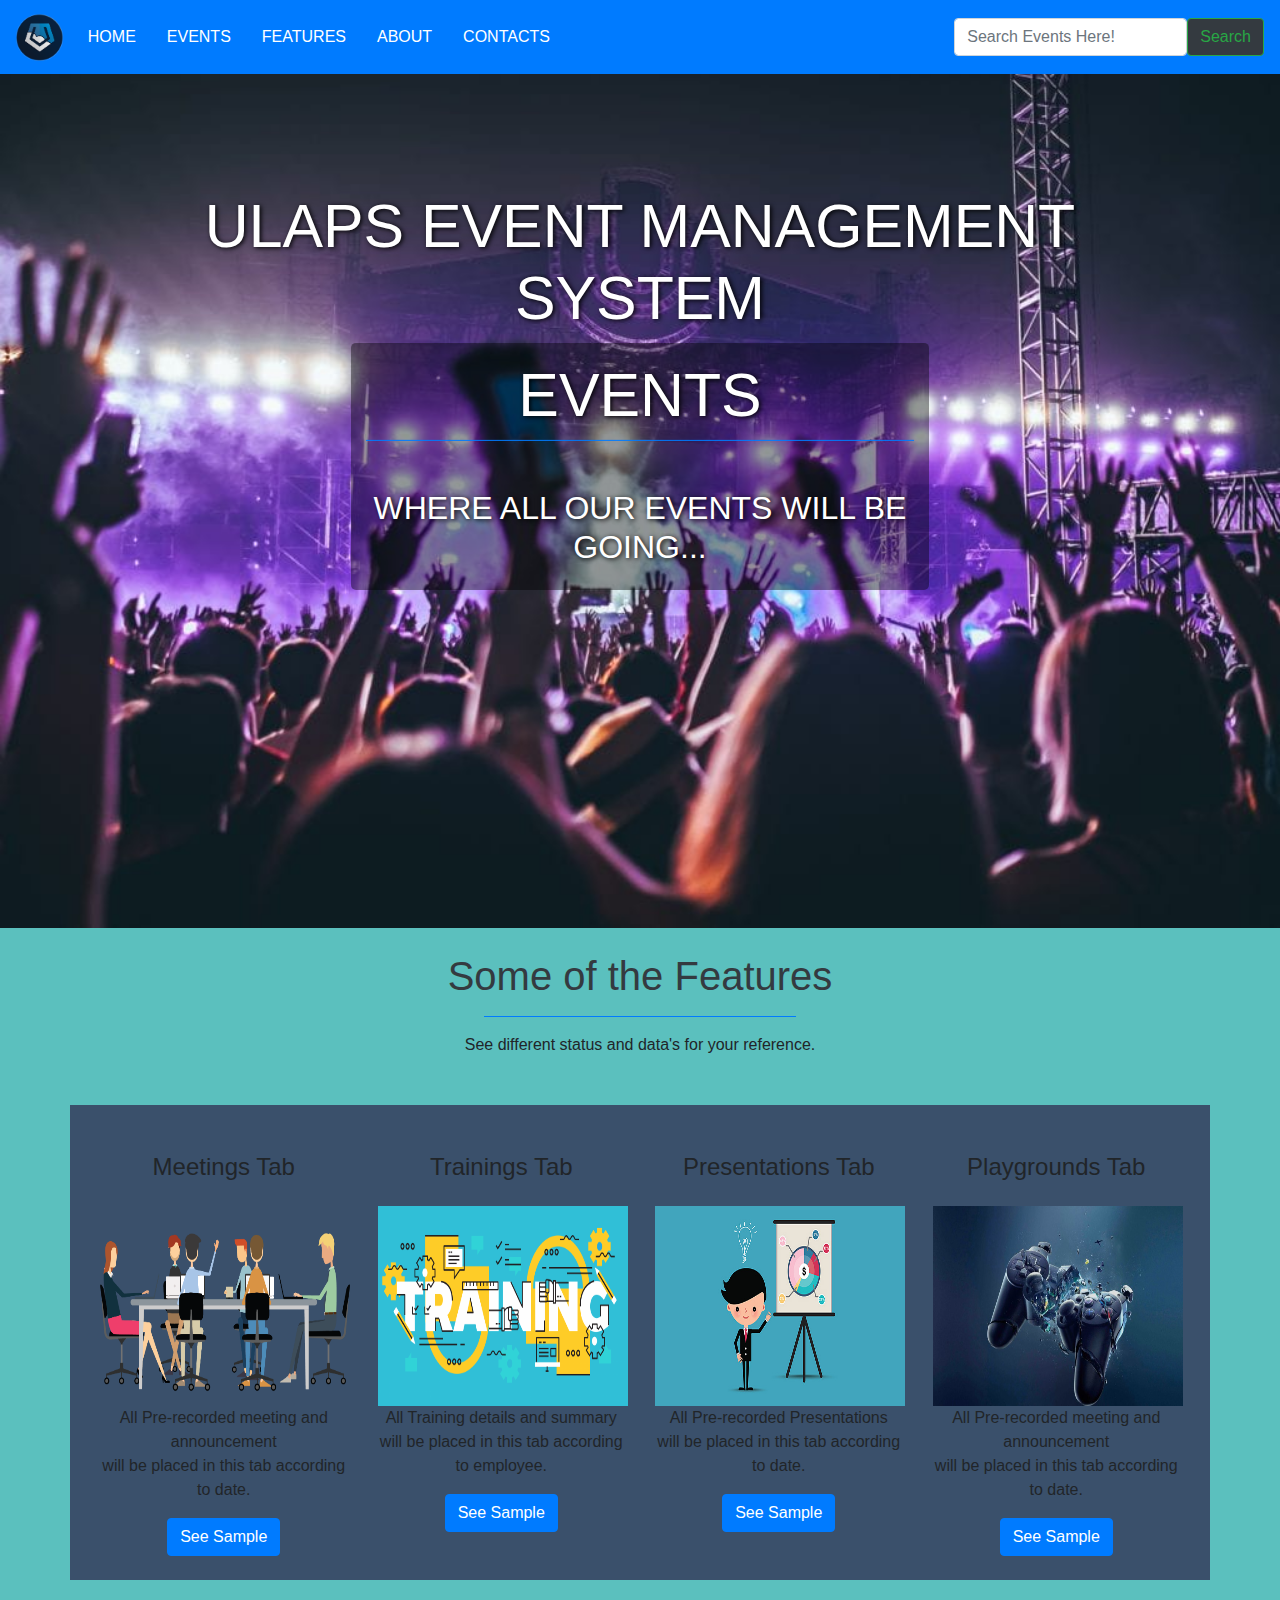
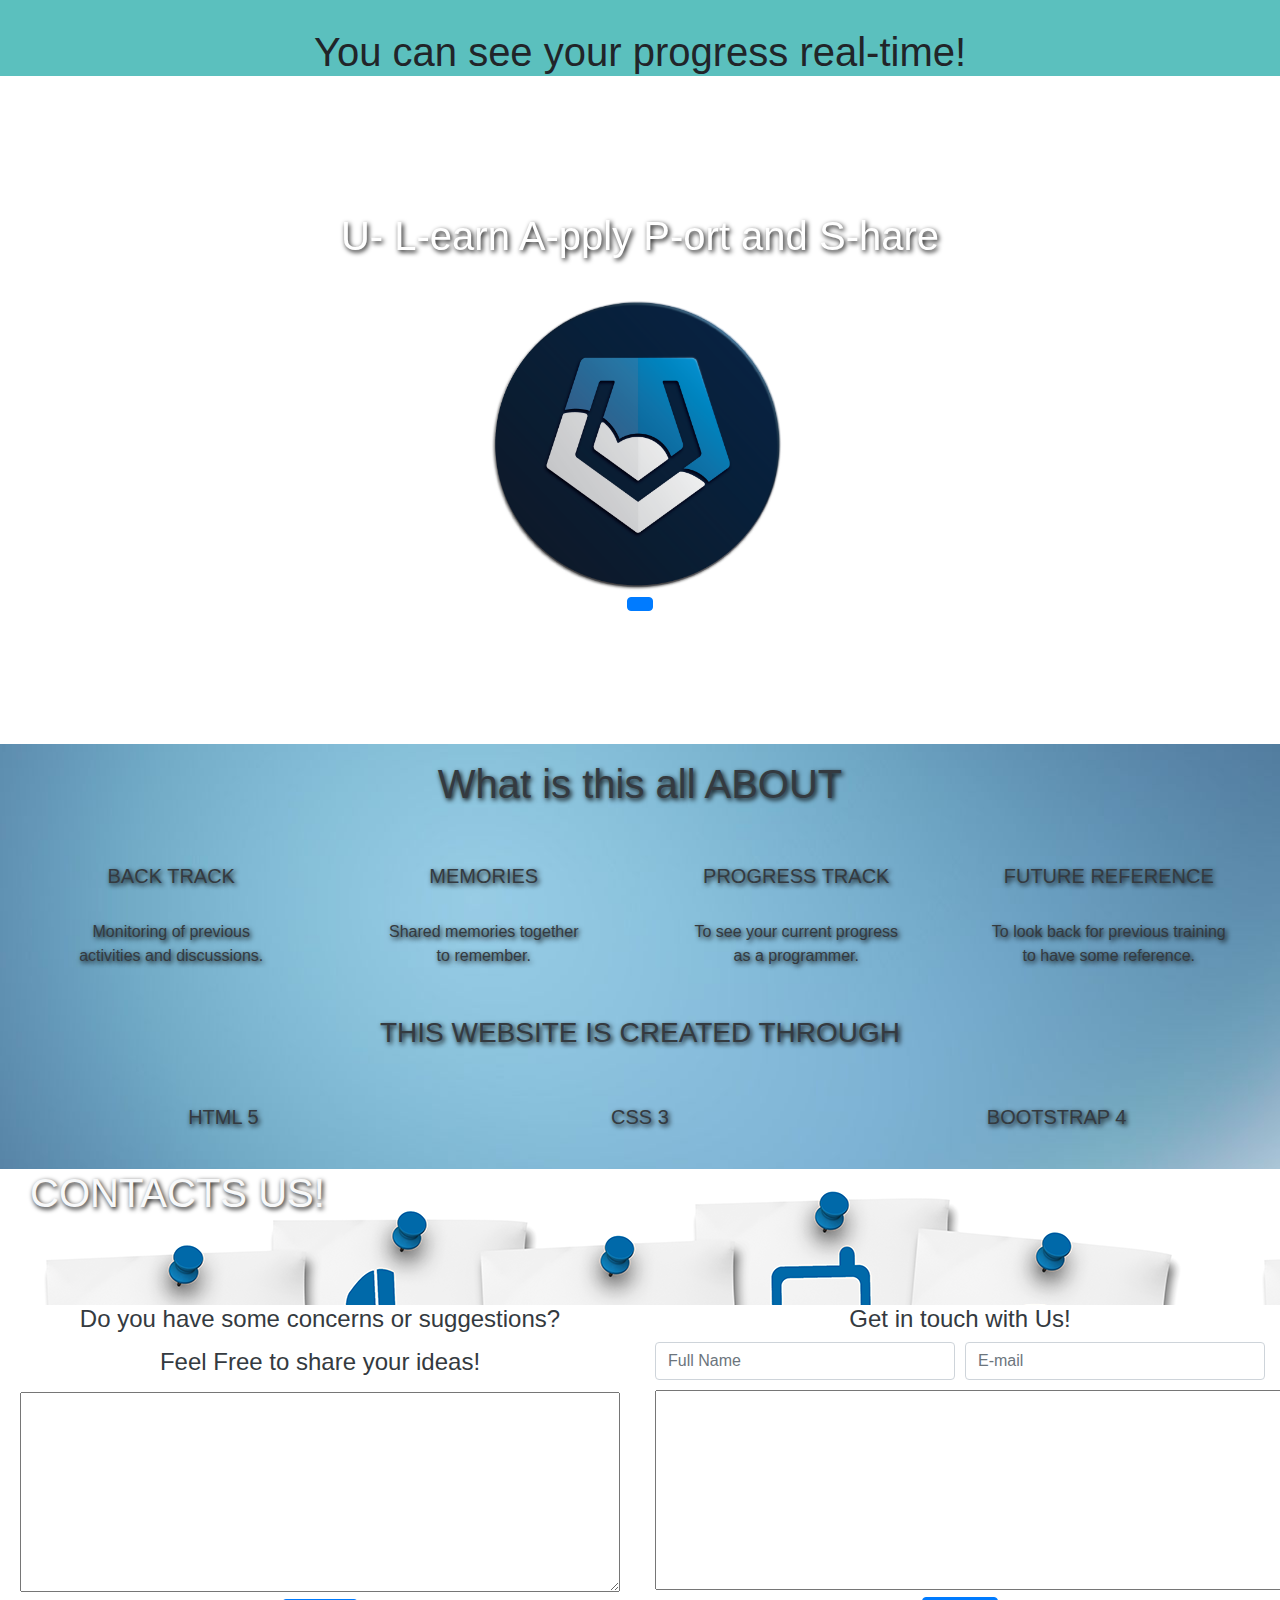
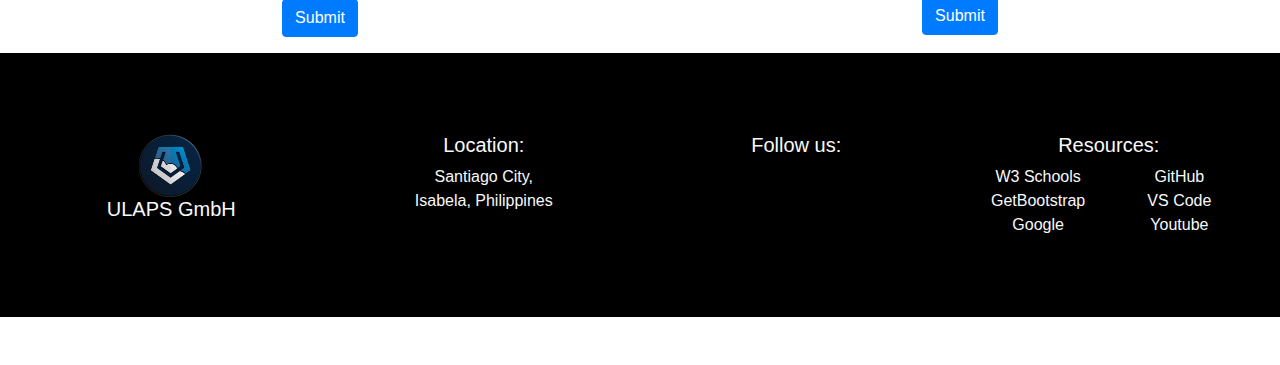
==== commit 3e2a4c1a: "fullweb" ====
--- a/index.html
+++ b/index.html
@@ -152,7 +152,7 @@
 
         <!-- Features Section -->
         <div class="overallFeatures">
-            <div class="col-12 text-center mt-5">
+            <div class="col-12 text-center">
                 <h1 class="text-dark pt-4">Some of the Features</h1>
                 <div class="border-top border-primary w-25 mx-auto my-3"></div>
                 <p>See different status and data's for your reference.</p>
@@ -330,24 +330,23 @@
         <!-- Contacts Section -->
 
         <div class="container-fluid contactsBG text-light">
-            <div class="row my-5"></div>
-            <div class="col-12 text-left">
-                <h1>CONTACTS</h1>
-            </div>
-        </div>
-
-        <div class="row">
-            <div class="col-6 h4Mod text-center text-dark">
+            <div class="row"></div>
+            <div class="col-12 text-left ">
+                <h1>CONTACTS US!</h1>
+            </div>
+        </div>
+
+        <div class="row contactsRow">
+            <div class="col-md-6 h4Mod text-center text-dark">
                 <h4>Do you have some concerns or suggestions?</h4>
                 <h4>Feel Free to share your ideas!</h4>
                 <textarea name="message" style="width:600px; height:200px;" placeholder="Please type your comments/suggestions here...">
                 </textarea>
                 <br>
-                <br>
                 <button type="button" class="btn btn-primary">Submit</button>
             </div>
 
-            <div class="col-6 text-center text-dark">
+            <div class="col-md-6 text-center text-dark">
                 <h4>Get in touch with Us!</h4>
                 <form>
                     <div class="form-row formControl">
@@ -374,6 +373,57 @@
 
 
         <!-- Contacts Sections -->
+
+        <!-- Footer -->
+
+        <div class="container-fluid footContainer">
+            <div class="row">
+
+                <div class="col-md-3 footLogo text-light text-center">
+                    <img src="img/ulapslogo.png" alt="">
+                    <div class="col">
+                        <h5>ULAPS GmbH</h5>
+                    </div>
+                </div>
+
+                <div class="col-md-3 text-light text-center">
+                    <h5> <i class="fas fa-compass"></i> Location:</h5>
+                    <p>Santiago City,<br>Isabela, Philippines</p>
+                </div>
+
+                <div class="col-md-3 footSocial text-light text-center">
+                    <h5>Follow us:</h5> <br>
+                        <a href=""><i class="fab fa-facebook fa-3x"></i></a> &nbsp; &nbsp; &nbsp; <a href=""><i class="fab fa-linkedin fa-3x"></i></a> &nbsp; &nbsp; &nbsp; <a href=""><i class="fab fa-youtube fa-3x"></i></a>
+                </div>
+
+                <div class="col-md-3 text-light text-center">
+                    <h5>Resources:</h5>
+                    <div class="row">
+                        <div class="col">
+                            W3 Schools
+                            <br>
+                            GetBootstrap
+                            <br>
+                            Google
+                        </div>
+
+                        <div class="col">
+                            GitHub
+                            <br>
+                            VS Code
+                            <br>
+                            Youtube
+
+                        </div>
+
+                    </div>
+                </div>
+
+            </div>
+        </div>
+
+
+        <!-- Footer -->
 
    
 
--- a/styles.css
+++ b/styles.css
@@ -154,8 +154,12 @@
 
 /* Contacts */
 
+.contactsRow {
+    padding-bottom: 1rem;
+}
+
 .contactsBG {
-    background-image: url('img/contactus.jpg');
+    background-image: url('img/contactus1.png');
     padding-bottom: 5rem;
     text-shadow: .1rem .1rem .3rem rgba(0, 0, 0, 1);
 
@@ -173,15 +177,28 @@
 
 /* Contacts */
 
-
-
-
-
-
-
-
-
-
+/* Footers CSS */
+
+.footLogo img {
+    width: 4rem;
+    height: 4rem;
+}
+
+.footContainer {
+    background-color: black;
+    padding: 5rem;
+}
+
+/* .footSocial {
+    padding-left: 8px;
+} */
+
+
+
+
+
+
+/* Footers CSS */
 
 
 
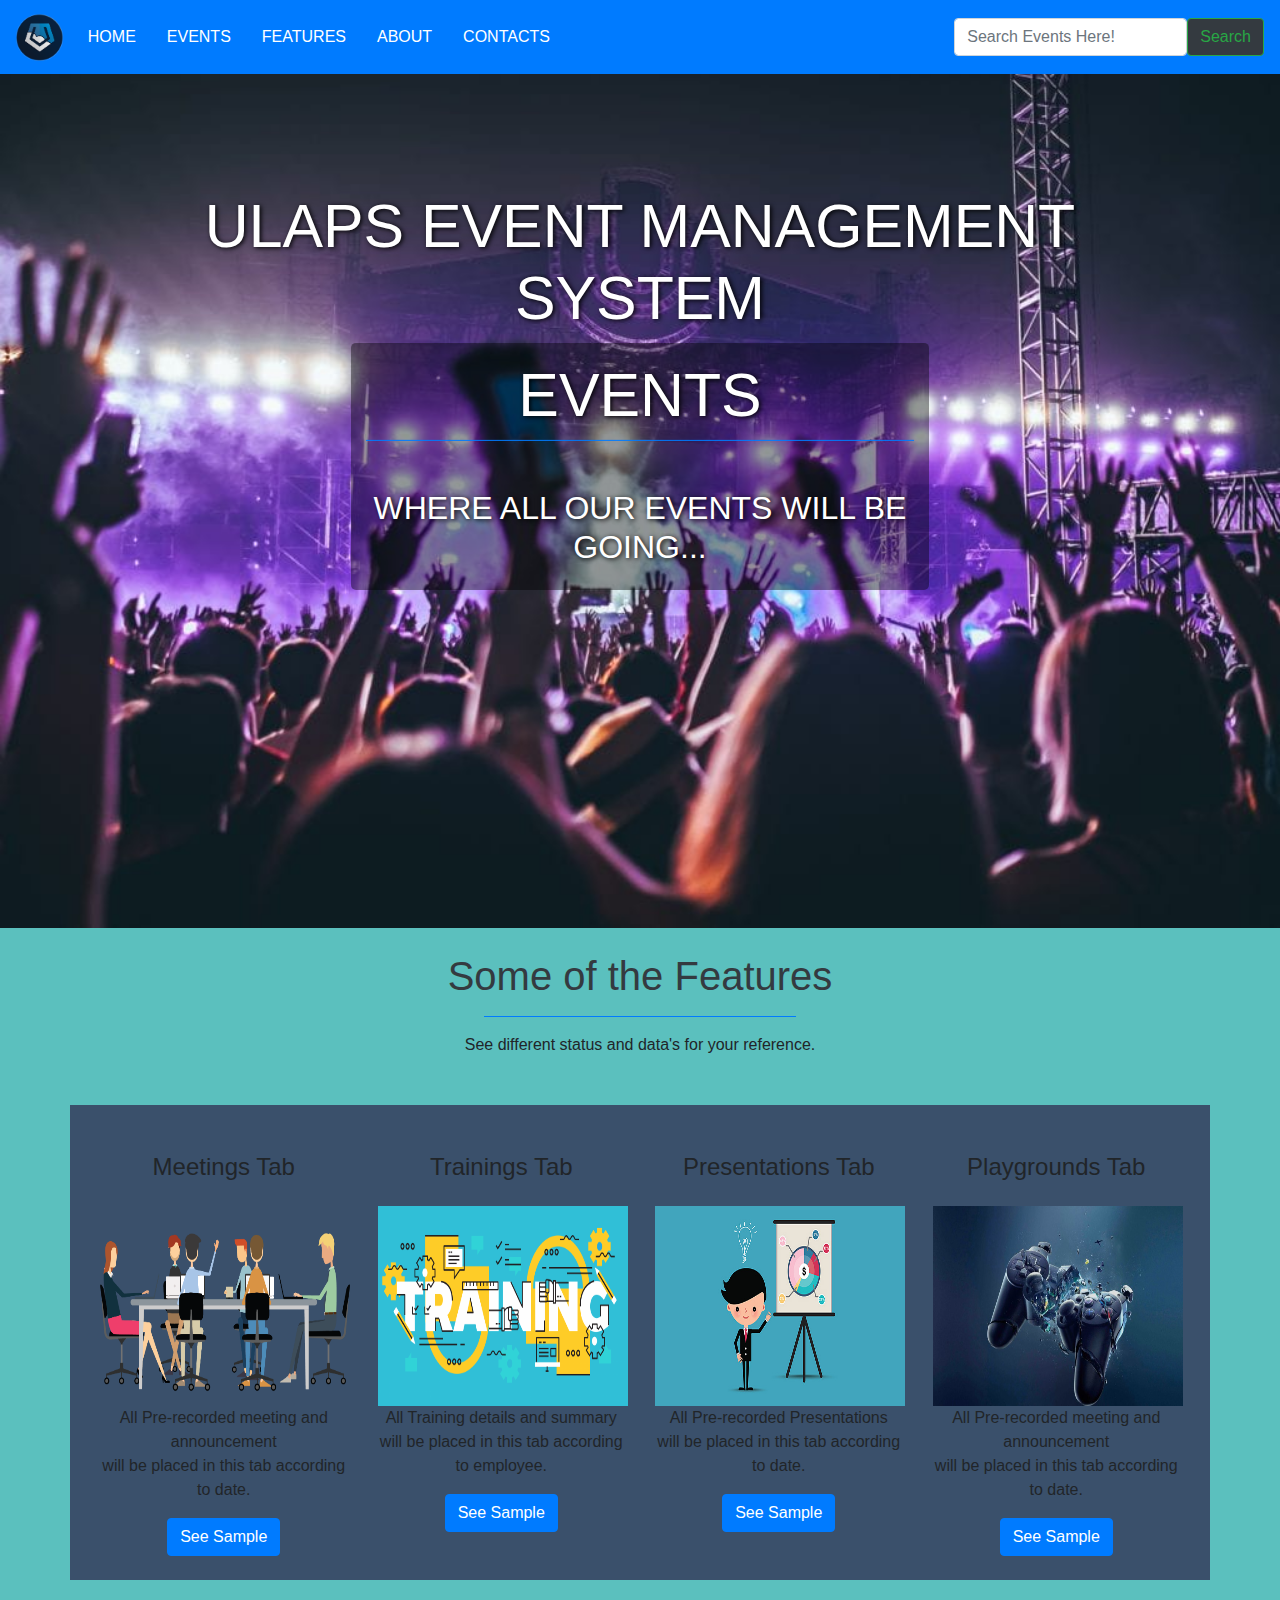
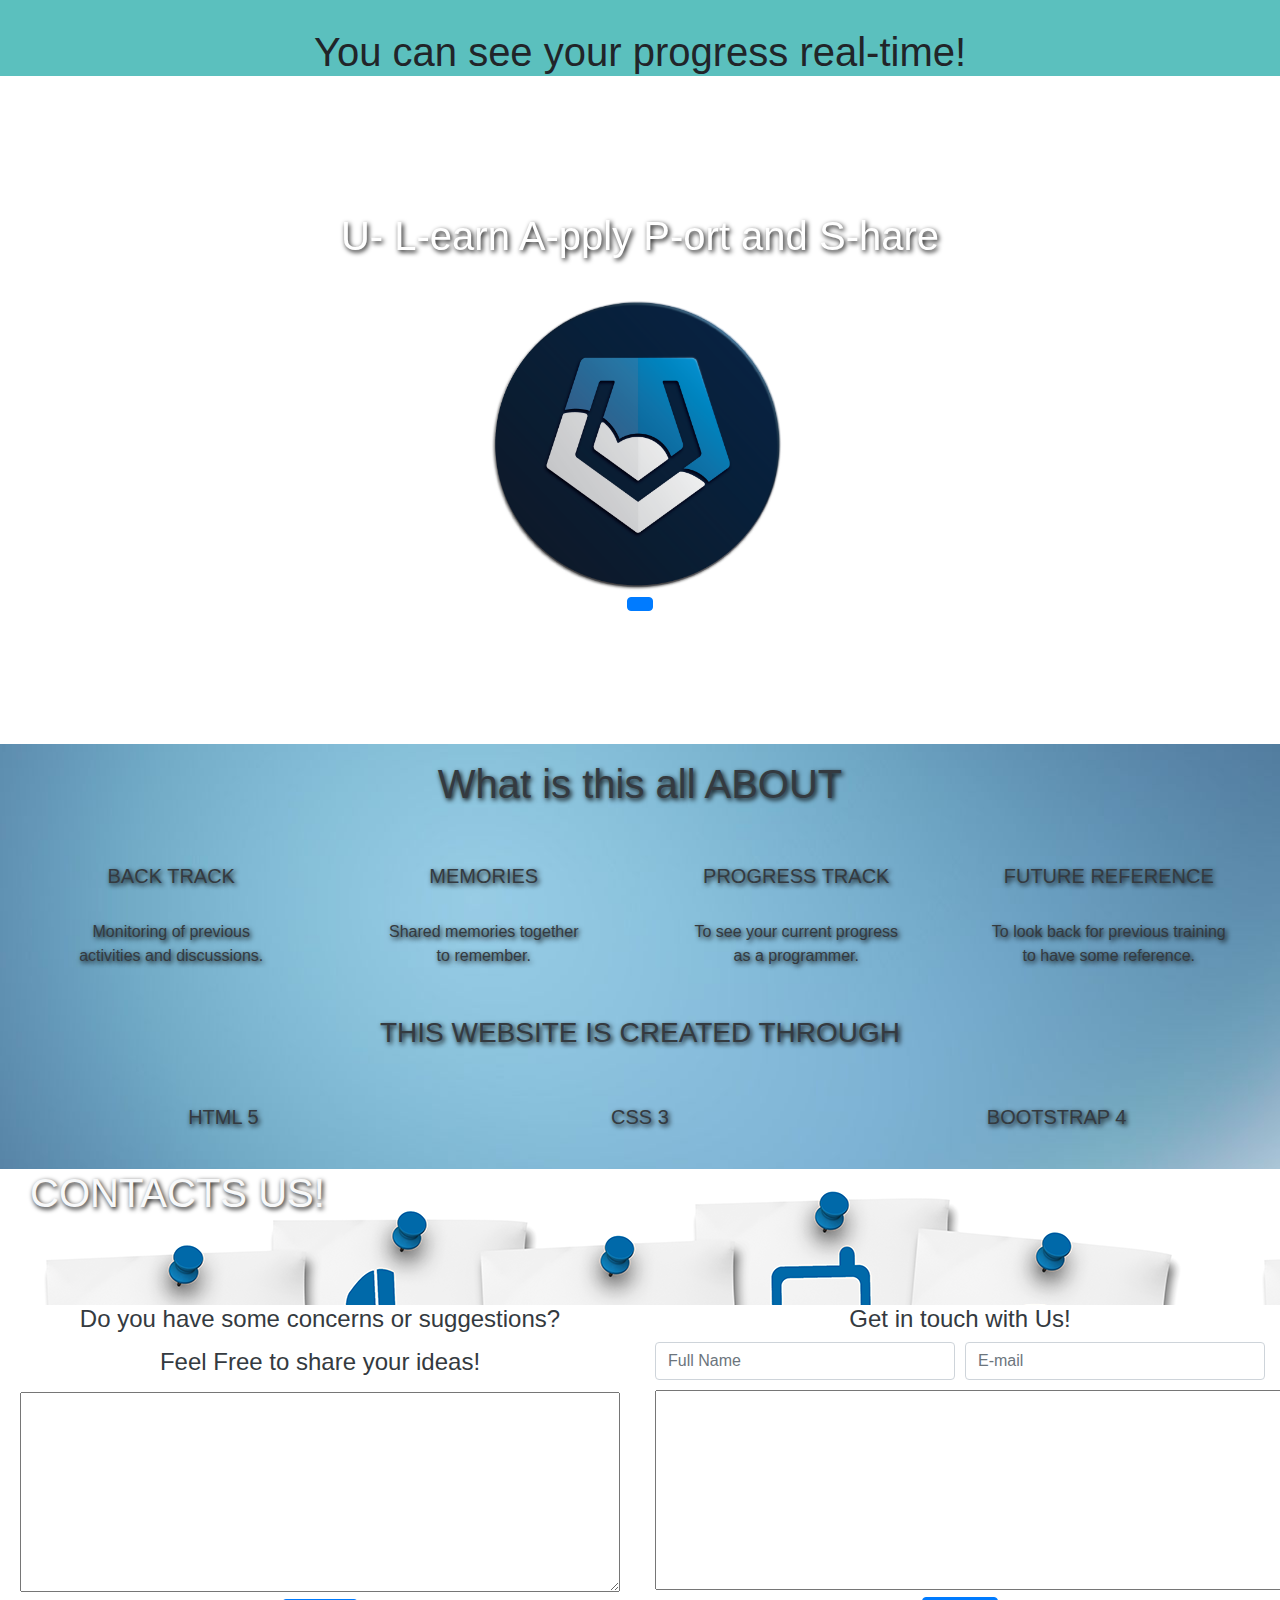
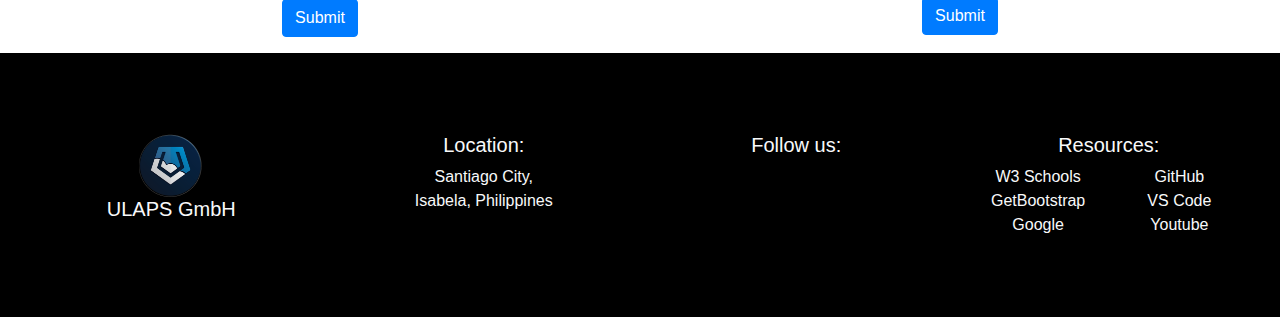
==== commit 432b8078: "fullweb with meetings and trainings tab" ====
--- a/index.html
+++ b/index.html
@@ -71,7 +71,7 @@
                                     <div class="border-top border-primary w-100"></div>
                                     <br> <br>
                                         <h3>Where all our events will be going...</h3>
-                                         <button type="button" class="btn btn-primary">Proceed</button>
+                                         <button type="button" class="btn btn-primary text-light"><a href="meetings.html">Proceed</a></button>
                                 </div>
                             </div>
                         </div>
@@ -107,11 +107,11 @@
                                     <div class="border-top border-primary w-100"></div>
                                     <br> <br>
                                         <h3>Where all our events will be going...</h3>
-                                         <button type="button" class="btn btn-primary">Proceed</button>
-                                </div>
-                            </div>
-                        </div>
-                    </div>
+                                         <button type="button" class="btn btn-primary text-light"><a href="training.html">Proceed</a></button>
+                                </div>
+                            </div>
+                        </div>
+                    </div>  
                 </div>
 
                  <div class="carousel-item"> 
@@ -426,9 +426,6 @@
         <!-- Footer -->
 
    
-
-
-    <div class="container my-5"></div>
     <!-- Bootstrap JAVASCRIPT -->
     <script src="https://cdn.jsdelivr.net/npm/bootstrap@5.0.0-beta1/dist/js/bootstrap.bundle.min.js" integrity="sha384-ygbV9kiqUc6oa4msXn9868pTtWMgiQaeYH7/t7LECLbyPA2x65Kgf80OJFdroafW" crossorigin="anonymous"></script>
 </body>
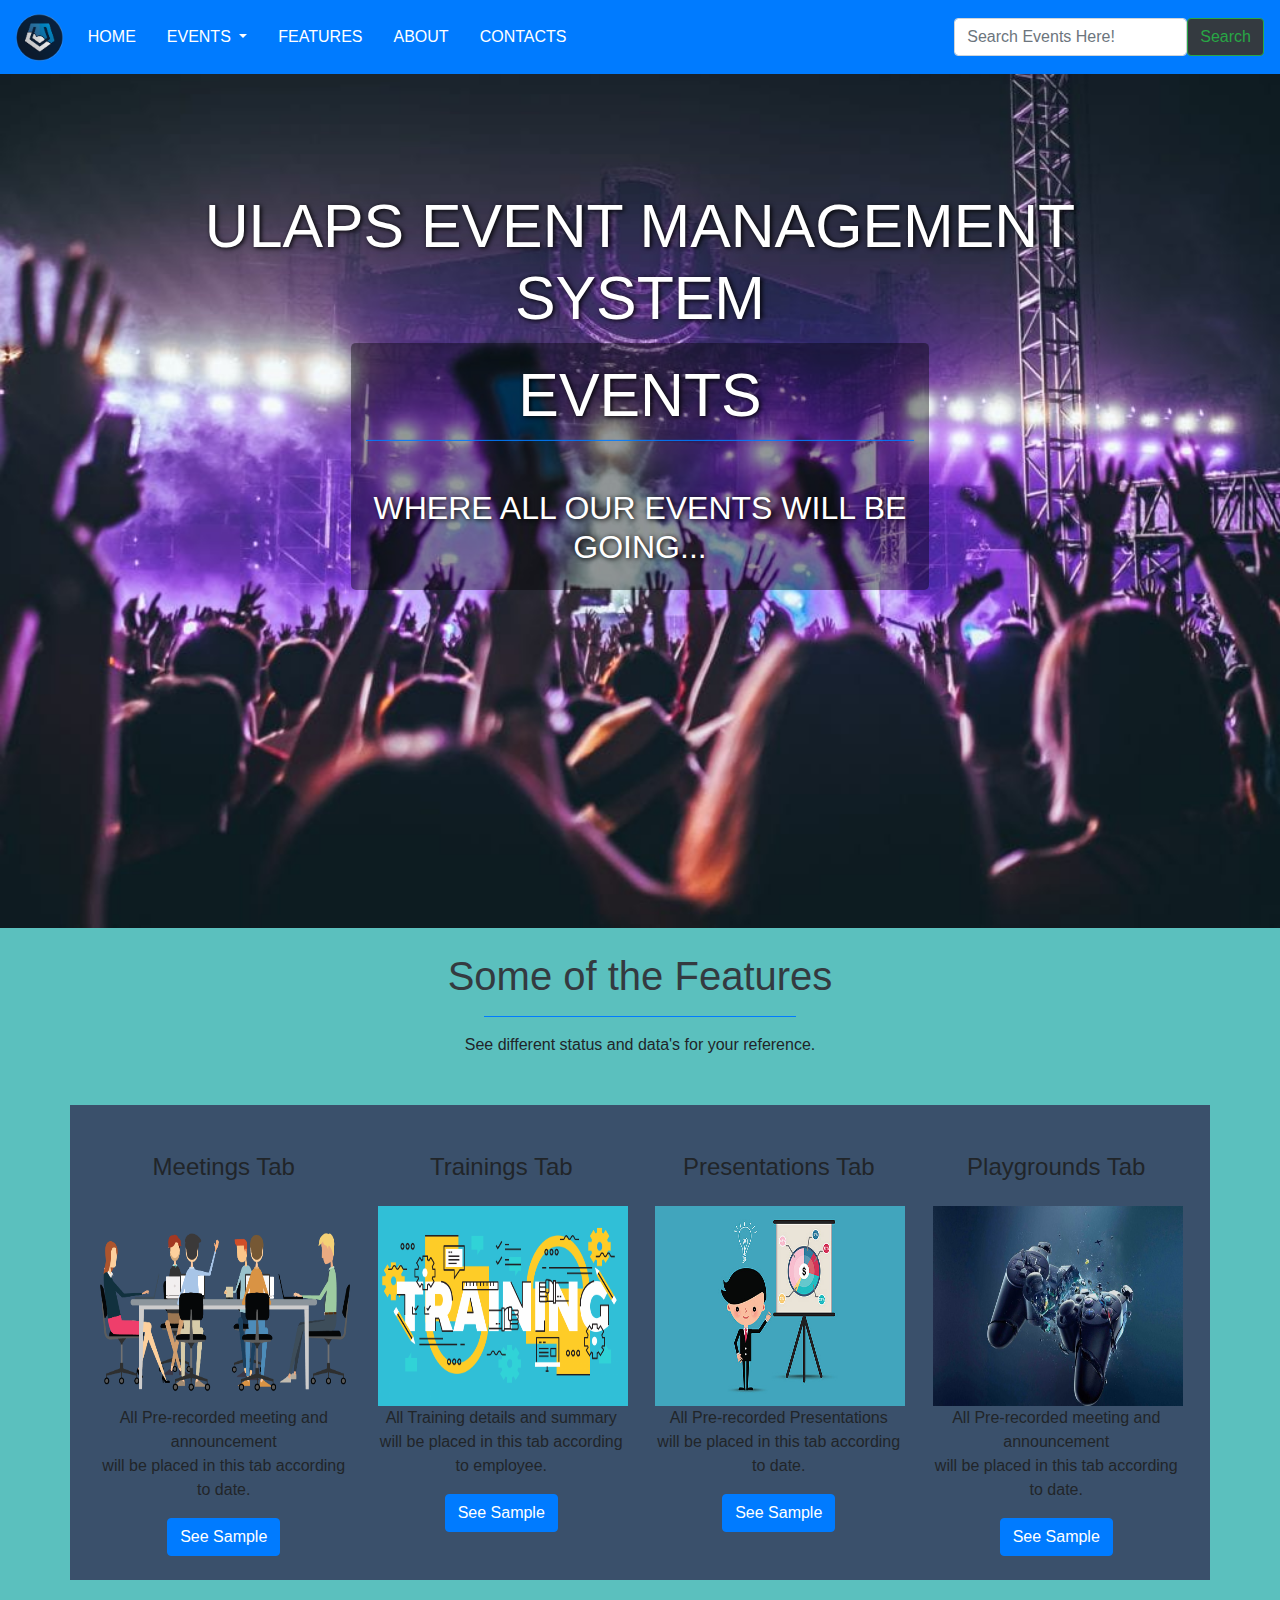
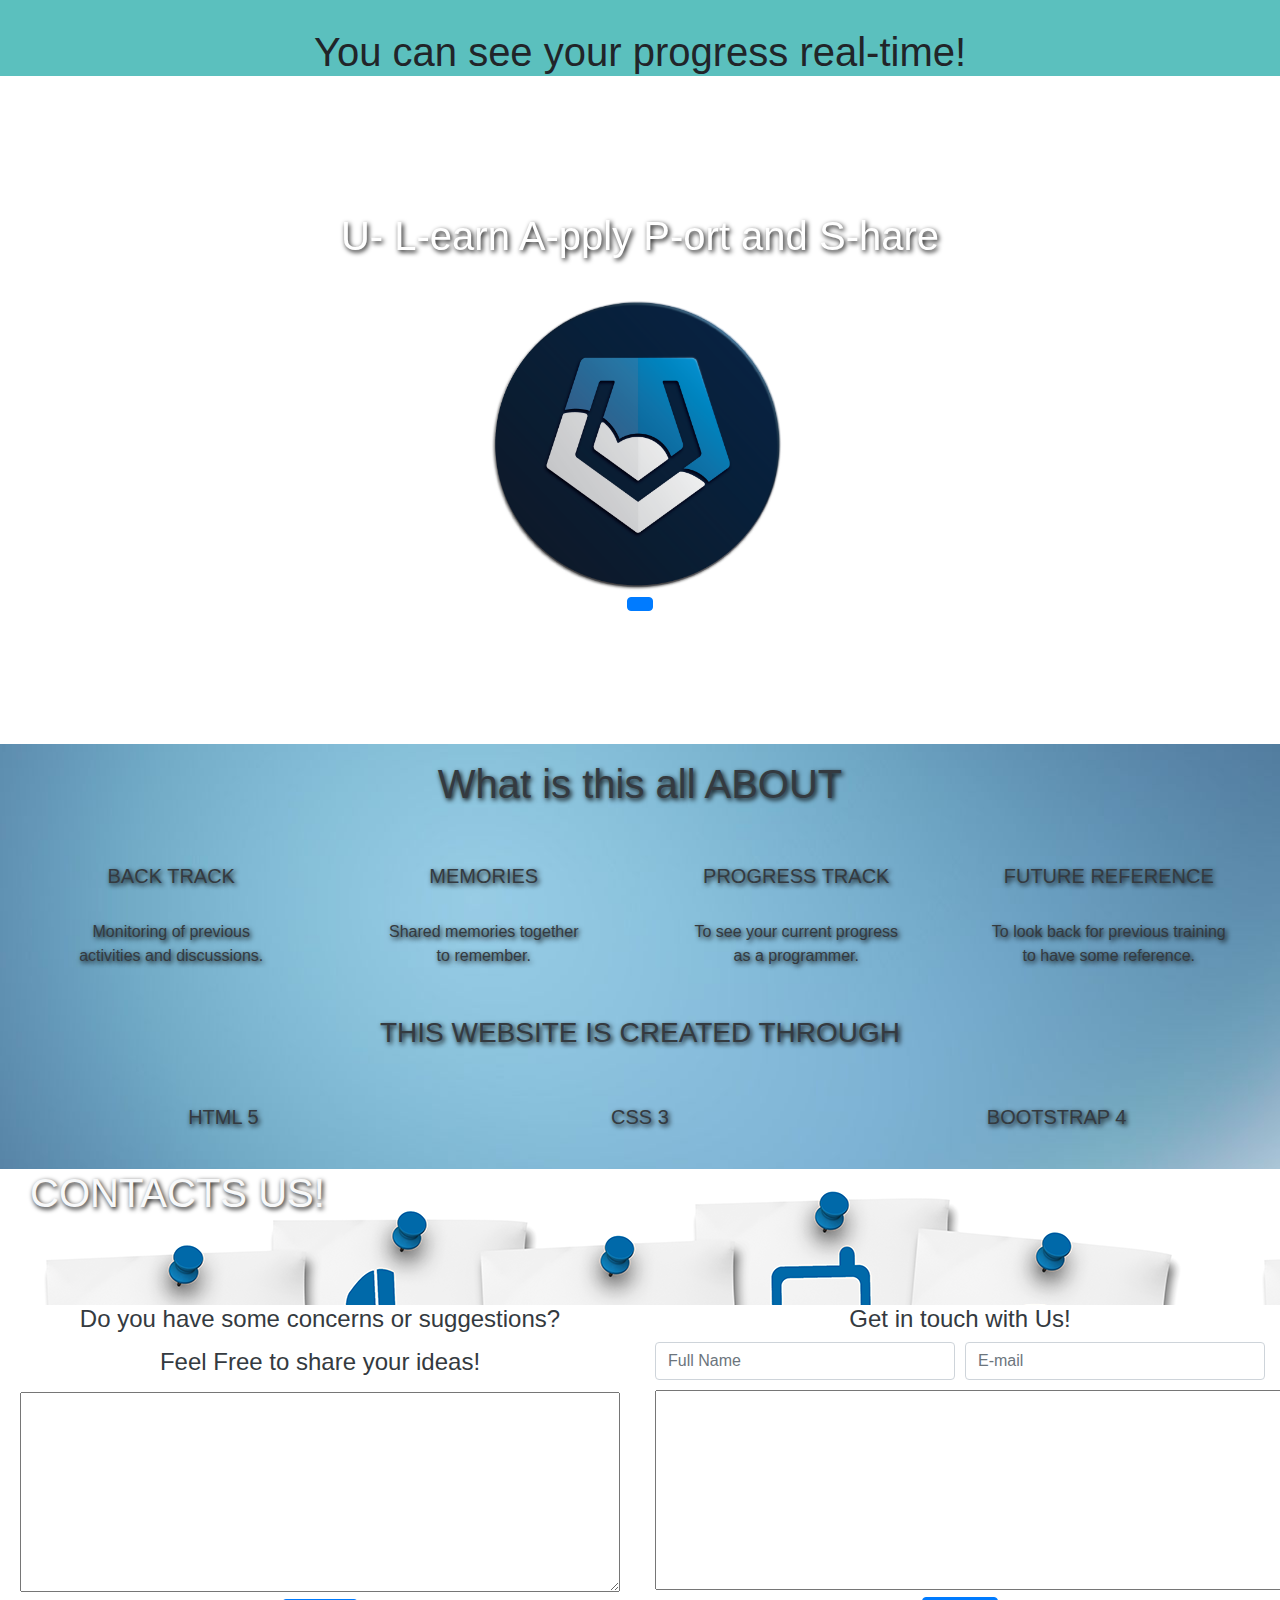
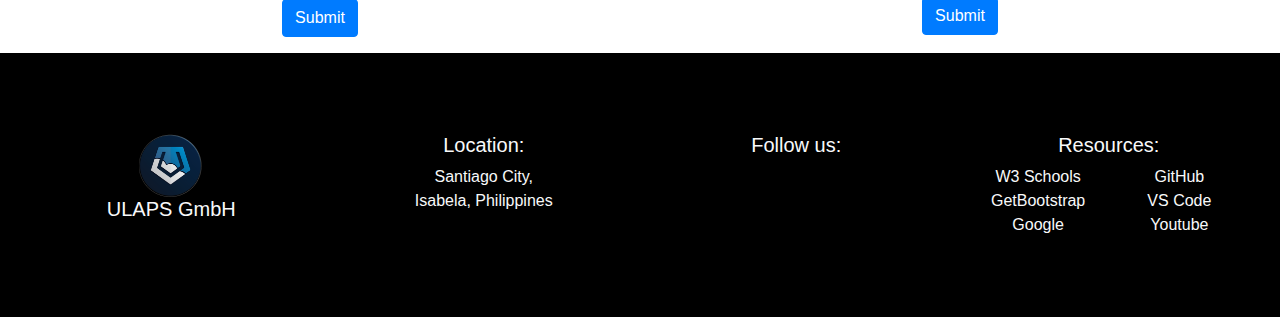
==== commit 9d7df35f: "fullweb semi-complete 1" ====
--- a/index.html
+++ b/index.html
@@ -5,7 +5,8 @@
     <meta http-equiv="X-UA-Compatible" content="IE=edge">
     <link rel="stylesheet" href="styles.css">
     <meta name="viewport" content="width=device-width, initial-scale=1.0">
-    <title>Document</title>
+    
+    <title>Ulaps Event Management System</title>
 
    <link rel="stylesheet" href="https://maxcdn.bootstrapcdn.com/bootstrap/4.5.2/css/bootstrap.min.css">
   <script src="https://ajax.googleapis.com/ajax/libs/jquery/3.5.1/jquery.min.js"></script>
@@ -24,9 +25,23 @@
         <div class="collapse navbar-collapse" id="navbarMenu">
             <ul class="navbar-nav d-flex bd-highlight mr-auto">
                 <li class="nav-item"><a class="nav-link"href="index.html">home</a></li>
-                <li class="nav-item"><a class="nav-link"href="events.html">events</a></li>
+
+                <li class="nav-item dropdown">
+                    <a class="nav-link dropdown-toggle" href="#" id="navbarDropdown" role="button" data-toggle="dropdown" aria-haspopup="true" aria-expanded="false">
+                    Events
+                    </a>
+                    <div class="dropdown-menu" aria-labelledby="navbarDropdown">
+                    <a class="dropdown-item" href="meetings.html">Meetings</a>
+                    <a class="dropdown-item" href="presentation.html">Presentations</a>
+                    <a class="dropdown-item" href="training.html">Trainings</a>
+                    <a class="dropdown-item" href="playgrounds.html">Playgrounds</a>
+                    </div>
+                </li>
+
                 <li class="nav-item"><a class="nav-link"href="features.html">Features</a></li>
+
                 <li class="nav-item"><a class="nav-link"href="about.html">About</a></li>
+
                 <li class="nav-item"><a class="nav-link"href="contacts.html">Contacts</a></li>
             </ul>
             <div class="">
@@ -88,7 +103,7 @@
                                     <div class="border-top border-primary w-100"></div>
                                     <br> <br>
                                         <h3>Where all our events will be going...</h3>
-                                         <button type="button" class="btn btn-primary">Proceed</button>
+                                         <button type="button" class="btn btn-primary"><a href="presentation.html">Proceed</a></button>
                                 </div>
                             </div>
                         </div>
@@ -124,7 +139,7 @@
                                     <div class="border-top border-primary w-100"></div>
                                     <br> <br>
                                         <h3>Activities Regarding playgrounds Time will be placed here (Images and Records)</h3>
-                                         <button type="button" class="btn btn-primary">Proceed</button>
+                                         <button type="button" class="btn btn-primary"><a href="playgrounds.html"></a></button>
                                 </div>
                             </div>
                         </div>
